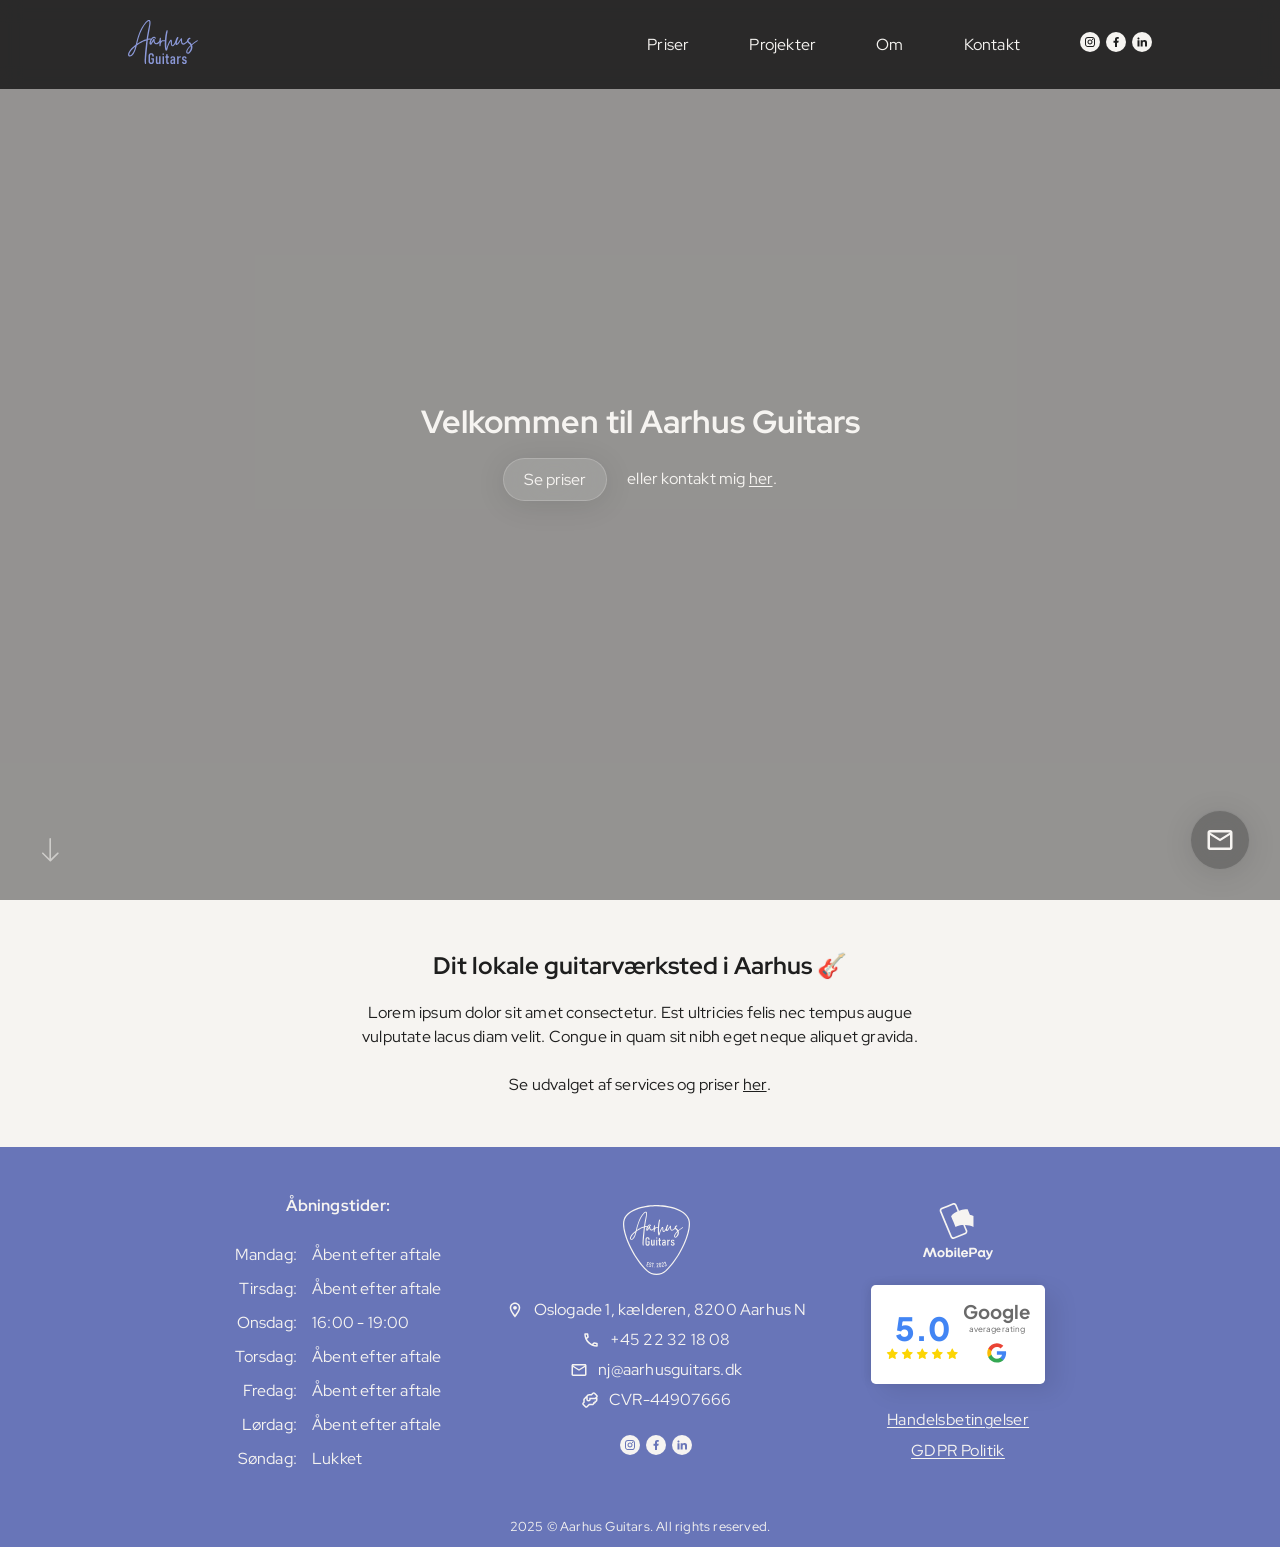
==== index.html @ 369ae2ae "Alt" ====
<!DOCTYPE html>
<html lang="en">
<head>
    <meta charset="UTF-8">
    <meta name="viewport" content="width=device-width, initial-scale=1.0">
    <link rel="icon" type="image/png" href="images/favicon.png">
    <title>Forside | Aarhus Guitars</title>
    <link rel="stylesheet" href="styles.css">
    <link rel="stylesheet" href="fonts.css">
    <link rel="stylesheet" href="hamburger.css">
    <link rel="stylesheet" href="popup-form.css">
    <link rel="stylesheet" href="homepage.css">
    <link rel="preconnect" href="https://fonts.googleapis.com">
    <link rel="preconnect" href="https://fonts.gstatic.com" crossorigin>
</head>

<body>
    <header>
        <div class="header-logo">
            <!-- Logo SVG -->
            <a href="index.html">
                <svg width="70" height="44" viewBox="0 0 70 44" fill="none" xmlns="http://www.w3.org/2000/svg">
    <g clip-path="url(#clip0_160_724)">
    <path d="M1.70528 36.471C1.18242 36.471 0.76792 36.2747 0.460316 35.8827C0.153439 35.49 0 35.0249 0 34.4874C0.0232703 33.7478 0.255973 32.9631 0.699564 32.1347C1.14243 31.3055 1.67692 30.5043 2.30303 29.7311C2.92842 28.9578 3.59308 28.2355 4.29846 27.5632C5.00312 26.891 5.62851 26.3306 6.17463 25.8827C6.51569 25.5918 6.79348 25.3732 7.01018 25.227C7.22543 25.0815 7.39051 24.9525 7.50468 24.84C7.61812 24.7282 7.70902 24.6107 7.77738 24.4874C7.84573 24.3642 7.90173 24.1793 7.94827 23.9328C8.33441 22.2078 8.79473 20.4091 9.32922 18.5379C9.86371 16.6675 10.4891 14.8186 11.2054 12.9919C11.9217 11.1659 12.7405 9.40656 13.6611 7.71458C14.5825 6.02332 15.5991 4.50477 16.7139 3.15965C16.8957 2.91312 17.1451 2.6107 17.4636 2.25239C17.7822 1.89407 18.1341 1.5465 18.521 1.2104C18.9071 0.874296 19.3107 0.589075 19.7318 0.353301C20.1528 0.118245 20.5557 0 20.9426 0C21.3745 0 21.6981 0.118245 21.9148 0.353301C22.1301 0.589075 22.2842 0.869279 22.3751 1.19392C22.466 1.51927 22.5111 1.8611 22.5111 2.21942C22.5111 2.57846 22.5111 2.89163 22.5111 3.16036C22.5111 3.69856 22.4144 4.56712 22.221 5.76534C22.0275 6.96427 21.8057 8.25278 21.5556 9.63087C21.3047 11.009 21.0611 12.3534 20.8218 13.6641C20.5833 14.9748 20.4066 16.0003 20.2932 16.7399C20.2474 17.0989 20.1965 17.4243 20.1397 17.7145C20.083 18.0055 20.0547 18.3423 20.0547 18.7228C20.4415 18.7228 20.7884 18.6891 21.0953 18.6218C21.4021 18.5544 21.7716 18.5207 22.2042 18.5207C22.5228 18.5207 22.7555 18.5874 22.9031 18.7221C23.0507 18.8561 23.1358 18.9966 23.1591 19.1421C23.1816 19.2883 23.1423 19.428 23.0398 19.5627C22.9373 19.6967 22.7955 19.7641 22.6129 19.7641C22.4537 19.7641 22.3511 19.7526 22.3061 19.7304C22.2602 19.7082 22.2377 19.691 22.2377 19.6795C22.2377 19.6681 22.2319 19.6516 22.221 19.6287C22.2093 19.6064 22.1577 19.595 22.0675 19.595C21.9534 19.595 21.7774 19.6064 21.5389 19.6287C21.2996 19.6516 20.9527 19.7075 20.4982 19.7971C20.179 19.8644 19.9863 19.9318 19.9187 19.9984C19.8503 20.0658 19.7936 20.2786 19.7478 20.637L18.1101 38.0827C18.1101 38.598 18.0934 39.091 18.0592 39.5619C18.025 40.0327 18.0076 40.5587 18.0076 41.1413C18.0076 41.6566 18.0243 42.0938 18.0592 42.4521C18.0934 42.8104 18.1101 43.1013 18.1101 43.3257C18.1101 43.55 18.0643 43.7177 17.9741 43.8302C17.8825 43.942 17.7123 43.9986 17.4622 43.9986C17.212 43.9986 17.0244 43.7907 16.9001 43.3765C16.775 42.9616 16.6892 42.48 16.6441 41.9311C16.5983 41.3814 16.5808 40.8389 16.5925 40.3007C16.6041 39.7625 16.6208 39.3705 16.6441 39.124C16.6441 38.8553 16.6608 38.6589 16.695 38.5357C16.7292 38.4124 16.7466 38.1938 16.7466 37.8799C16.7466 37.5883 16.7583 37.2242 16.7808 36.7871C16.8034 36.3499 16.8324 35.8906 16.8659 35.409C16.9001 34.9267 16.9342 34.4451 16.9684 33.9635C17.0026 33.4812 17.031 33.0498 17.0535 32.6693L18.1109 22.8542C18.1559 22.4063 18.2076 22.0029 18.2643 21.6438C18.321 21.2855 18.3494 20.8706 18.3494 20.4005C18.0309 20.5574 17.6105 20.7194 17.0877 20.8878C16.5641 21.0562 15.9962 21.297 15.3817 21.6109C14.6996 21.947 14.1534 22.2157 13.7448 22.4171C13.3353 22.6192 12.9601 22.8098 12.6191 22.989C12.278 23.1681 11.9253 23.3752 11.5617 23.6103C11.1981 23.8461 10.7087 24.1542 10.095 24.5347C10.0491 24.5577 9.96406 24.6078 9.83971 24.686C9.71463 24.7648 9.58374 24.8544 9.44775 24.9547C9.31104 25.0557 9.18596 25.1453 9.07252 25.2234C8.95835 25.3023 8.90162 25.3524 8.90162 25.3746C8.83327 25.442 8.72491 25.7609 8.57729 26.3328C8.42967 26.9039 8.23042 27.5984 7.98026 28.4168C7.72938 29.2344 7.4225 30.1145 7.05891 31.0554C6.69531 31.9964 6.25753 32.8707 5.74559 33.6776C5.23437 34.4838 4.64243 35.151 3.97195 35.6777C3.30075 36.2037 2.54446 36.4674 1.7031 36.4674L1.70528 36.471ZM1.91035 35.3273C2.27395 35.3273 2.63755 35.1983 3.00187 34.941C3.36547 34.683 3.70653 34.3699 4.02504 34.0001C4.34355 33.6303 4.62716 33.249 4.87804 32.857C5.1282 32.4643 5.32163 32.1225 5.45762 31.8315C6.11719 30.5316 6.54914 29.4337 6.75348 28.5372C6.95783 27.6406 7.14035 27.058 7.29961 26.7893C7.20798 26.8115 7.06618 26.8903 6.87274 27.0251C6.67931 27.1591 6.48078 27.3053 6.27571 27.4622C6.07137 27.6184 5.88375 27.7811 5.71286 27.9495C5.54197 28.1179 5.41108 28.2462 5.3209 28.3358C4.93403 28.717 4.48535 29.1764 3.97341 29.7139C3.46146 30.2521 2.98951 30.8282 2.55755 31.4453C2.1256 32.0616 1.78454 32.6944 1.53439 33.3443C1.2835 33.9936 1.22678 34.6214 1.3635 35.2269C1.49948 35.2492 1.59038 35.2714 1.63619 35.2943C1.68128 35.3165 1.77218 35.328 1.90889 35.328L1.91035 35.3273ZM18.5552 19.1593C18.6461 18.8454 18.7144 18.4985 18.7595 18.1173C18.8046 17.7367 18.8504 17.3777 18.8962 17.0416C18.9871 16.3242 19.1115 15.5238 19.2715 14.638C19.43 13.753 19.5951 12.8457 19.766 11.9148C19.9368 10.9853 20.1128 10.078 20.2946 9.19229C20.4764 8.30724 20.6473 7.49458 20.8066 6.75573C20.8749 6.44184 20.96 6.02762 21.0625 5.51236C21.1651 4.9971 21.2443 4.45962 21.3011 3.8985C21.3578 3.33881 21.3745 2.80061 21.3527 2.28535C21.3294 1.77009 21.2276 1.36662 21.0451 1.07495C20.4764 1.09789 19.8518 1.43327 19.1697 2.08326C18.4875 2.73325 17.8222 3.49503 17.1742 4.36861C16.5263 5.24291 15.9293 6.13942 15.3839 7.05743C14.8385 7.97687 14.4174 8.71644 14.1222 9.27613L12.7238 12.2344C12.4962 12.7726 12.2518 13.3774 11.99 14.0496C11.7282 14.7218 11.4788 15.4227 11.2403 16.1508C11.001 16.8789 10.78 17.5905 10.5749 18.285C10.3706 18.9801 10.188 19.6072 10.0295 20.1676C9.98369 20.3474 9.92115 20.5997 9.84189 20.9236C9.7619 21.249 9.67682 21.5793 9.58592 21.9154C9.49502 22.2515 9.41503 22.5712 9.34667 22.8736C9.27904 23.1767 9.2325 23.4175 9.21068 23.5967C9.41503 23.5293 9.61428 23.4283 9.80771 23.2942C10.0004 23.1595 10.188 23.037 10.3706 22.9245L13.7135 21.1092C14.2363 20.8627 14.8159 20.594 15.4529 20.303C16.0892 20.0121 16.6921 19.7648 17.2608 19.5634C17.4876 19.519 17.7153 19.4624 17.9429 19.395C18.1698 19.3277 18.3741 19.2496 18.5566 19.1593H18.5552Z" fill="#8C99D9"/>
    <path d="M21.4888 22.9581C21.4888 22.4873 21.608 21.8997 21.8473 21.1938C22.0858 20.4879 22.4043 19.8049 22.8021 19.1435C23.1999 18.4828 23.666 17.9223 24.2005 17.463C24.7343 17.0036 25.2971 16.7743 25.889 16.7743C26.2985 16.7743 26.6504 16.8753 26.9464 17.0767C27.2416 17.2781 27.4692 17.4967 27.6285 17.7324C27.7877 17.9682 27.8612 18.1861 27.8503 18.3882C27.8387 18.5895 27.7194 18.6906 27.4925 18.6906C27.2416 18.6906 27.0031 18.5616 26.7762 18.3043C26.5486 18.047 26.2759 17.918 25.9574 17.918C25.7072 17.918 25.4062 18.0642 25.0535 18.3552C24.7008 18.6461 24.2747 19.218 23.7743 20.0694C23.5467 20.4277 23.3366 20.8928 23.1439 21.4647C22.9504 22.0358 22.8537 22.602 22.8537 23.1624C22.8988 23.118 22.9163 23.1072 22.9054 23.1287C22.8937 23.1516 22.9337 23.1065 23.0246 22.9947L23.2973 22.5912C23.4791 22.3225 23.6893 21.9699 23.9285 21.5328C24.167 21.0956 24.4063 20.6706 24.6448 20.2557C24.8841 19.8415 25.1109 19.4774 25.3269 19.1628C25.5422 18.849 25.7072 18.692 25.8214 18.692C26.1167 18.692 26.3159 18.7759 26.4184 18.9443C26.521 19.1127 26.5835 19.3305 26.6061 19.6C26.6286 19.8687 26.6402 20.1712 26.6402 20.508C26.6402 20.8441 26.6744 21.1687 26.7428 21.4826C26.8788 22.0882 27.0889 22.5303 27.3732 22.8105C27.6576 23.0907 27.9812 23.2305 28.3455 23.2305C28.9818 23.2305 29.6865 22.8499 30.4602 22.0874C30.7787 21.7965 30.9998 21.5557 31.1256 21.3643C31.2507 21.1744 31.4383 20.9559 31.6884 20.7086C31.8477 20.485 32.052 20.3725 32.3029 20.3725C32.4389 20.3725 32.5414 20.4234 32.6098 20.5237C32.6781 20.6248 32.6891 20.7817 32.644 20.9946C32.5982 21.2074 32.468 21.4711 32.252 21.785C32.036 22.0989 31.7117 22.4572 31.2798 22.8607L30.2566 23.6676C29.597 24.1162 28.9607 24.3398 28.3462 24.3398C27.9143 24.3398 27.5274 24.2388 27.1864 24.0374C26.8453 23.836 26.5559 23.5838 26.3166 23.2813C26.0781 22.9782 25.8905 22.6371 25.7538 22.2558C25.6178 21.8746 25.5494 21.5055 25.5494 21.1465C25.3902 21.259 25.2084 21.5113 25.0033 21.9025C24.799 22.2953 24.5772 22.698 24.3379 23.1129C24.0994 23.5279 23.8551 23.9027 23.6042 24.2388C23.354 24.5749 23.1039 24.7426 22.8537 24.7426C22.2167 24.7426 21.8306 24.5971 21.6938 24.3061C21.5579 24.0152 21.4895 23.5666 21.4895 22.9617L21.4888 22.9581Z" fill="#8C99D9"/>
    <path d="M31.857 26.2181C31.6978 26.2181 31.5843 26.1285 31.516 25.9494C31.4483 25.7702 31.4083 25.5746 31.3967 25.361C31.3851 25.1482 31.3909 24.9411 31.4134 24.739C31.436 24.5376 31.4476 24.4029 31.4476 24.3355C31.4243 23.932 31.4185 23.5236 31.4309 23.1086C31.4418 22.6944 31.436 22.2738 31.4134 21.8481C31.4134 21.6918 31.4185 21.3887 31.4309 20.9408C31.4418 20.4929 31.476 20.0328 31.5334 19.5627C31.5894 19.0919 31.6752 18.6719 31.7887 18.3022C31.9021 17.9324 32.0497 17.7475 32.2323 17.7475C32.6868 17.7475 32.9195 17.8937 32.9311 18.1846C32.9427 18.4763 32.9253 18.8568 32.8802 19.3277C32.8569 19.5075 32.846 19.6867 32.846 19.8659C32.846 20.0457 32.846 20.2242 32.846 20.404C32.846 20.6506 32.8337 20.8018 32.8118 20.8577C32.7886 20.9136 32.7777 21.054 32.7777 21.2776C33.0278 21.0985 33.2554 20.8914 33.4598 20.6556C33.6641 20.4205 34.0277 20.303 34.5513 20.303C34.7098 20.303 34.9207 20.298 35.1818 20.2858C35.4428 20.2751 35.7221 20.2693 36.0173 20.2693C36.5176 20.2693 36.9838 20.298 37.4157 20.3532C37.8477 20.4091 38.0637 20.5495 38.0637 20.7738C38.0637 21.0204 37.9444 21.1716 37.7051 21.2275C37.4666 21.2834 37.1765 21.3113 36.8354 21.3113C36.6078 21.3113 36.3751 21.3056 36.1359 21.2941C35.8973 21.2834 35.6864 21.2776 35.5054 21.2776C35.1861 21.2776 34.9258 21.2834 34.7207 21.2941C34.5164 21.3056 34.3455 21.3393 34.2095 21.3952C34.0735 21.4511 33.9535 21.5356 33.851 21.6474C33.7485 21.7599 33.6292 21.9276 33.4925 22.1519C33.3107 22.4429 33.1514 22.7568 33.0147 23.0929C32.8787 23.429 32.7762 23.7988 32.7078 24.2022C32.662 24.4258 32.6395 24.6558 32.6395 24.8909C32.6395 25.1267 32.6279 25.3445 32.6053 25.5466C32.582 25.748 32.5202 25.9114 32.4177 26.0339C32.3152 26.1572 32.1275 26.2188 31.8548 26.2188L31.857 26.2181Z" fill="#8C99D9"/>
    <path d="M36.9395 19.7648C37.0304 18.5996 37.1438 17.4508 37.2805 16.3192C37.4165 15.1877 37.6099 14.0504 37.8601 12.9073C37.9277 12.5934 37.9961 12.3304 38.0644 12.1176C38.1328 11.9048 38.2004 11.664 38.2688 11.3945C38.428 10.9466 38.5473 10.6499 38.6273 10.5037C38.7065 10.3583 38.8374 10.2852 39.0192 10.2852C39.0876 10.2852 39.1669 10.2909 39.2585 10.3016C39.3494 10.3131 39.4512 10.3296 39.5654 10.3525C39.6788 10.8678 39.6563 11.4784 39.497 12.1842C39.3378 12.8901 39.2127 13.5344 39.1218 14.117C38.8716 15.6635 38.6666 17.367 38.508 19.2259C38.348 21.0863 38.2688 22.8564 38.2688 24.5369L38.3713 28.3021L38.644 27.6636C38.8709 26.9914 39.0709 26.408 39.241 25.9157C39.4119 25.4234 39.5937 24.9468 39.7872 24.4874C39.9799 24.0281 40.1966 23.5522 40.4351 23.0585C40.6743 22.5661 40.9747 21.9943 41.339 21.3443C41.5892 20.8964 41.8277 20.5158 42.0553 20.2012C42.2822 19.8874 42.6574 19.7304 43.181 19.7304C43.3628 19.7304 43.5053 19.8429 43.6079 20.0665C43.7104 20.2908 43.7838 20.5488 43.8297 20.8398C43.8747 21.1314 43.9031 21.4231 43.9147 21.7141C43.9264 22.005 43.9315 22.2293 43.9315 22.3863C43.9315 23.0363 43.9482 23.5744 43.9831 23.9994C44.0173 24.4251 44.1474 24.8515 44.375 25.2765C44.6252 25.2091 44.8637 25.0865 45.0913 24.9067C45.3182 24.7275 45.5233 24.5204 45.7058 24.2853C45.8876 24.0496 46.0643 23.8038 46.2345 23.5458C46.4047 23.2885 46.5581 23.0578 46.6948 22.8564C46.8541 22.6099 47.0024 22.364 47.1384 22.1168C47.2751 21.8703 47.4111 21.613 47.5478 21.3436C47.7529 20.9852 47.9172 20.738 48.043 20.604C48.1674 20.4693 48.2983 20.4026 48.435 20.4026C48.5033 20.4026 48.6277 20.4248 48.8102 20.4693C48.9237 20.8727 48.9011 21.1981 48.7419 21.4439C48.5826 21.6911 48.4117 21.9821 48.2306 22.3175C48.0714 22.6091 47.8554 22.9847 47.5827 23.4433C47.31 23.9034 47.0031 24.3513 46.6614 24.7877C46.3203 25.2249 45.956 25.5946 45.5698 25.8971C45.183 26.1995 44.7852 26.3507 44.3765 26.3507C43.626 26.3507 43.1366 25.69 42.9097 24.367C42.8421 23.9865 42.7956 23.4763 42.7738 22.8377C42.7505 22.1992 42.7396 21.6445 42.7396 21.1737C42.5803 21.2862 42.3869 21.5492 42.16 21.9642C41.9324 22.3791 41.7055 22.827 41.4779 23.3086C41.2503 23.7909 41.0401 24.2725 40.8467 24.754C40.6533 25.2363 40.4998 25.5997 40.3864 25.8462C40.1137 26.5635 39.8912 27.2637 39.721 27.9474C39.5508 28.631 39.3632 29.286 39.1581 29.9138C39.044 30.2721 38.9138 30.5022 38.7662 30.6025C38.6186 30.7035 38.3851 30.7537 38.0673 30.7537C37.7714 30.7537 37.5329 30.4284 37.3511 29.7791C37.1685 29.1291 37.0325 28.3838 36.9416 27.5439C36.8507 26.7033 36.794 25.8913 36.7708 25.1066C36.7482 24.3226 36.7366 23.8074 36.7366 23.5608L36.9409 19.7627L36.9395 19.7648Z" fill="#8C99D9"/>
    <path d="M47.3762 22.2523C47.3762 21.8939 47.4162 21.4905 47.4962 21.0419C47.5755 20.594 47.6889 20.1511 47.8373 19.7139C47.9849 19.2775 48.1558 18.8568 48.3492 18.4534C48.5419 18.0499 48.7412 17.7138 48.9462 17.4451C49.1964 17.1763 49.4458 17.0416 49.6967 17.0416C49.9011 17.0416 50.1061 17.0975 50.3105 17.2093C50.333 17.3218 50.3621 17.3999 50.3955 17.4451C50.4297 17.4902 50.4472 17.5905 50.4472 17.7475C50.4472 17.7704 50.3388 17.9883 50.1228 18.4032C49.9069 18.8181 49.6851 19.3227 49.4575 19.916C49.2306 20.5094 49.043 21.1429 48.8946 21.8151C48.747 22.4873 48.7412 23.1043 48.8779 23.664C49.1506 23.5744 49.384 23.4003 49.5774 23.143C49.7702 22.8858 49.9578 22.6443 50.1403 22.4199L52.1866 19.4624C52.4135 19.1485 52.6069 18.874 52.7662 18.639C52.9255 18.4032 53.164 18.2857 53.4825 18.2857C53.7094 18.2857 53.8628 18.4032 53.9428 18.639C54.0221 18.874 54.0672 19.16 54.0788 19.4961C54.0904 19.8322 54.0846 20.174 54.0621 20.5216C54.0395 20.8691 54.0395 21.1551 54.0621 21.3787C54.1755 22.1856 54.3522 22.7518 54.5907 23.0764C54.8293 23.401 55.1078 23.5637 55.4263 23.5637C55.8124 23.5637 56.2277 23.401 56.6713 23.0764C57.1148 22.7518 57.541 22.3927 57.9504 22.0007C58.3598 21.6087 58.735 21.2504 59.0761 20.925C59.4171 20.6004 59.6673 20.4377 59.8266 20.4377C59.9633 20.4377 60.0876 20.4657 60.2018 20.5216C60.3152 20.5775 60.3727 20.695 60.3727 20.8749C60.3727 21.0089 60.2876 21.183 60.1167 21.3959C59.9465 21.6094 59.7531 21.828 59.5371 22.0516C59.3212 22.2759 59.1052 22.4837 58.8892 22.6736C58.6732 22.8643 58.5082 23.0047 58.3947 23.0943C57.9395 23.52 57.445 23.884 56.9112 24.1865C56.3767 24.4896 55.8481 24.6401 55.3252 24.6401C54.7565 24.6401 54.313 24.4889 53.9944 24.1865C53.6759 23.884 53.4374 23.5035 53.2782 23.0434C53.1189 22.5841 53.0222 22.1025 52.988 21.598C52.9538 21.0935 52.9364 20.6398 52.9364 20.2364C52.8004 20.3259 52.6346 20.5223 52.4419 20.8247C52.2484 21.1279 52.095 21.3686 51.9816 21.5478C51.8456 21.7721 51.6514 22.086 51.402 22.4887C51.1511 22.8922 50.8733 23.2792 50.5664 23.6483C50.2596 24.018 49.9527 24.3434 49.6451 24.6229C49.3382 24.9031 49.048 25.0436 48.7753 25.0436C48.3885 25.0436 48.0983 24.954 47.9056 24.7748C47.7122 24.5957 47.5755 24.3663 47.4962 24.0854C47.4162 23.8059 47.3762 23.5035 47.3762 23.1781C47.3762 22.8535 47.3762 22.5454 47.3762 22.2537V22.2523Z" fill="#8C99D9"/>
    <path d="M58.9729 20.9078C58.9729 20.4829 59.0696 20.0794 59.263 19.6974C59.4557 19.3169 59.695 18.9865 59.9793 18.7063C60.2629 18.4261 60.5647 18.2076 60.8832 18.0506C61.2017 17.8944 61.4854 17.8156 61.7362 17.8156C61.9871 17.8156 62.174 17.9051 62.2991 18.0843C62.4242 18.2642 62.43 18.5666 62.3165 18.9923C62.1115 19.0374 61.958 19.0711 61.8562 19.0933C61.7537 19.1155 61.6686 19.1385 61.6002 19.16C61.5319 19.1829 61.4635 19.2273 61.3959 19.2947C61.3275 19.3621 61.225 19.4631 61.0883 19.5971C60.6338 20.0902 60.4287 20.4829 60.4745 20.7738C60.5196 21.0648 60.7014 21.3507 61.0207 21.6309C61.3392 21.9111 61.7421 22.2358 62.2315 22.6056C62.7201 22.9753 63.1804 23.4856 63.6124 24.1349C64.1127 23.7988 64.6239 23.4068 65.1475 22.9581L68.3195 20.7731C68.8424 20.4148 69.286 20.2349 69.6496 20.2349C69.9223 20.2349 70.0365 20.3474 69.9906 20.571C69.9448 20.7946 69.7289 21.0189 69.3427 21.2432L67.023 22.8234C66.9321 22.8686 66.7328 22.9968 66.4259 23.2097C66.119 23.4225 65.8005 23.6583 65.4711 23.9156C65.141 24.1736 64.845 24.4143 64.5847 24.6379C64.3229 24.8622 64.1803 25.0077 64.1578 25.0751C64.1345 25.1876 64.1745 25.4004 64.2771 25.7136C64.3796 26.0275 64.4421 26.4367 64.4647 26.9405C64.4872 27.4443 64.4138 28.0606 64.2429 28.7894C64.072 29.5175 63.7026 30.3631 63.1339 31.327C62.6336 32.1554 62.0882 32.7667 61.497 33.1587C60.9058 33.5507 60.348 33.7471 59.8259 33.7471C59.3481 33.7471 58.9562 33.5902 58.6493 33.2763C58.3417 32.9624 58.189 32.503 58.189 31.8982C58.189 31.1364 58.3882 30.3968 58.786 29.6802C59.1838 28.9628 59.6266 28.3021 60.116 27.6965C60.6047 27.0917 61.0767 26.5707 61.5319 26.1336C61.9864 25.6971 62.2824 25.3775 62.4191 25.1754C62.1464 24.7046 61.8162 24.2961 61.4301 23.9485C61.0432 23.6017 60.668 23.2763 60.3044 22.9739C59.9408 22.6715 59.6274 22.364 59.3663 22.0494C59.1045 21.7363 58.9743 21.355 58.9743 20.9064L58.9729 20.9078ZM59.2798 31.8989C59.2798 32.3697 59.4274 32.6048 59.7234 32.6048C59.8826 32.6048 60.0528 32.5539 60.2346 32.4536C60.4164 32.3525 60.564 32.2465 60.6782 32.1347C61.1327 31.7986 61.5363 31.2883 61.8889 30.6054C62.2409 29.9217 62.4969 29.3004 62.6561 28.74C62.7696 28.3587 62.8321 27.9724 62.8438 27.5804C62.8554 27.1877 62.8605 26.757 62.8605 26.2862C62.5878 26.4431 62.2751 26.7176 61.9224 27.1096C61.5697 27.5016 61.2919 27.8205 61.0868 28.0678C60.6774 28.5608 60.2738 29.1542 59.8761 29.8493C59.4776 30.5437 59.279 31.2274 59.279 31.8996L59.2798 31.8989Z" fill="#8C99D9"/>
    <path d="M23.2237 38.2045H25.9354V41.2911C25.9354 41.8623 25.8307 42.3503 25.6212 42.7545C25.4118 43.1586 25.1078 43.4675 24.7093 43.6804C24.3108 43.8932 23.828 44 23.2622 44C22.6848 44 22.1939 43.8997 21.7874 43.699C21.3817 43.4983 21.0726 43.2074 20.861 42.8276C20.6487 42.447 20.5432 41.9862 20.5432 41.4437V35.9314C20.5432 35.3552 20.6479 34.8665 20.8574 34.4644C21.0668 34.0624 21.3708 33.755 21.7693 33.5421C22.1678 33.3293 22.6506 33.2225 23.2164 33.2225C23.7734 33.2225 24.2468 33.3257 24.6373 33.5314C25.0278 33.737 25.3267 34.0359 25.534 34.4286C25.7405 34.8206 25.8438 35.2957 25.8438 35.8518V36.375H24.2963V35.8518C24.2963 35.4405 24.2032 35.123 24.017 34.9001C23.8301 34.6773 23.564 34.5662 23.2164 34.5662C22.8288 34.5662 22.5285 34.6852 22.3168 34.9224C22.1045 35.1596 21.9991 35.4964 21.9991 35.9321V41.4445C21.9991 41.8271 22.1089 42.1245 22.3285 42.3381C22.5481 42.5509 22.8593 42.6577 23.2637 42.6577C23.6462 42.6577 23.945 42.5402 24.1596 42.3059C24.3741 42.0708 24.481 41.7404 24.481 41.314V39.5131H23.2251V38.206L23.2237 38.2045Z" fill="#8C99D9"/>
    <path d="M29.3133 36.3521V41.8286C29.3133 42.1002 29.3896 42.3059 29.5431 42.4456C29.6965 42.5861 29.9212 42.6563 30.2172 42.6563C30.5182 42.6563 30.7415 42.5839 30.8877 42.4385C31.0331 42.293 31.1058 42.0801 31.1058 41.7992L31.2127 42.7287C31.0702 43.1551 30.868 43.4733 30.6077 43.684C30.3474 43.8947 30.023 44 29.6354 44C29.0486 44 28.605 43.8208 28.3061 43.4625C28.0072 43.1042 27.8582 42.5789 27.8582 41.8866V36.3521H29.3133ZM31.1058 43.8911V36.3521H32.5609V43.8911H31.1058Z" fill="#8C99D9"/>
    <path d="M34.5447 34.8048V33.4246H35.9998V34.8048H34.5447ZM34.5447 43.8911V36.3521H35.9998V43.8911H34.5447Z" fill="#8C99D9"/>
    <path d="M37.3706 37.6592V36.3521H40.8023V37.6592H37.3706ZM40.0511 43.9276C39.3922 43.9276 38.9159 43.7556 38.6228 43.4116C38.329 43.0677 38.1822 42.5739 38.1822 41.9304V34.1592H39.6373V41.9304C39.6373 42.1482 39.6867 42.3181 39.7871 42.4385C39.8867 42.5596 40.0307 42.6198 40.2198 42.6198H40.8023V43.9269H40.0518L40.0511 43.9276Z" fill="#8C99D9"/>
    <path d="M44.2637 44C43.6151 44 43.1257 43.8244 42.797 43.4733C42.4676 43.1221 42.3032 42.5932 42.3032 41.8866C42.3032 41.0396 42.5083 40.4061 42.9199 39.9876C43.3308 39.569 43.9452 39.3591 44.7619 39.3591H45.7807L45.8883 40.5938H44.7699C44.4128 40.5938 44.1445 40.7013 43.9656 40.917C43.7867 41.1327 43.6973 41.4559 43.6973 41.8866C43.6973 42.1819 43.7751 42.4026 43.9314 42.5474C44.087 42.6929 44.3205 42.7652 44.6324 42.7652C44.9946 42.7652 45.2658 42.6699 45.444 42.4786C45.6229 42.2872 45.7123 42.0006 45.7123 41.6179L45.873 42.3152C45.8679 42.6878 45.8054 43.0003 45.6854 43.2518C45.5654 43.5034 45.3865 43.6911 45.1495 43.8151C44.9124 43.9384 44.6172 44 44.2652 44H44.2637ZM45.7116 43.8911V38.3787C45.7116 38.0734 45.6258 37.8376 45.4549 37.6707C45.284 37.5037 45.0448 37.4199 44.7386 37.4199C44.4732 37.4199 44.2645 37.503 44.111 37.6707C43.9576 37.8376 43.8805 38.0734 43.8805 38.3787H42.4639C42.4639 37.6915 42.6654 37.1597 43.069 36.7849C43.4726 36.4094 44.0412 36.2216 44.7771 36.2216C45.5225 36.2216 46.1006 36.4094 46.5122 36.7849C46.9231 37.1597 47.1289 37.6915 47.1289 38.3787V43.8911H45.7123H45.7116Z" fill="#8C99D9"/>
    <path d="M49.1272 43.8911V36.3521H50.5823V43.8911H49.1272ZM52.7654 37.6012C52.7297 37.6012 52.6919 37.6012 52.6505 37.6012C52.6097 37.6012 52.5559 37.6012 52.4898 37.6012C51.8978 37.6012 51.4339 37.7395 51.1001 38.0154C50.7656 38.2913 50.5932 38.6668 50.583 39.1412L50.4223 37.6671C50.6776 37.217 51.0085 36.8637 51.4142 36.6065C51.8207 36.3499 52.2709 36.2216 52.7661 36.2216V37.6019L52.7654 37.6012Z" fill="#8C99D9"/>
    <path d="M56.365 44C55.6197 44 55.0321 43.7979 54.603 43.3937C54.174 42.9895 53.9595 42.4385 53.9595 41.7412V41.6831H55.3993V41.7412C55.3993 42.0658 55.4837 42.3188 55.6517 42.5001C55.8204 42.6821 56.0582 42.7724 56.3643 42.7724C56.6654 42.7724 56.9017 42.685 57.0726 42.5108C57.2435 42.3367 57.3293 42.0966 57.3293 41.792C57.3293 41.5599 57.2689 41.3793 57.149 41.251C57.029 41.1227 56.8704 41.0174 56.6741 40.935C56.4778 40.8525 56.264 40.773 56.0349 40.6956C55.8044 40.6132 55.5739 40.52 55.3411 40.4161C55.1092 40.3122 54.8954 40.1789 54.7012 40.0162C54.5078 39.8543 54.3514 39.6457 54.2344 39.3913C54.1165 39.1376 54.0576 38.8216 54.0576 38.4439C54.0576 37.7517 54.2584 37.2077 54.659 36.8136C55.0597 36.4187 55.6073 36.2216 56.3018 36.2216C57.0013 36.2216 57.5504 36.4094 57.9481 36.7849C58.3467 37.1597 58.5459 37.6771 58.5459 38.3357V38.3794H57.1061V38.3214C57.1061 38.0505 57.0355 37.8377 56.8952 37.6821C56.7541 37.5273 56.557 37.45 56.3018 37.45C56.0516 37.45 55.8553 37.5345 55.712 37.7044C55.5695 37.8742 55.4975 38.1114 55.4975 38.416C55.4975 38.6439 55.5535 38.8237 55.6662 38.957C55.7782 39.0903 55.9251 39.1957 56.1062 39.2731C56.2872 39.3505 56.4858 39.4236 56.6996 39.4909C56.9395 39.5633 57.181 39.6457 57.4231 39.7382C57.666 39.8299 57.8878 39.956 58.09 40.1158C58.2914 40.2756 58.455 40.4885 58.5801 40.7551C58.7052 41.0217 58.7677 41.3678 58.7677 41.7935C58.7677 42.4815 58.5532 43.0211 58.1241 43.4131C57.6951 43.8051 57.1082 44.0014 56.3621 44.0014L56.365 44Z" fill="#8C99D9"/>
    </g>
    <defs>
    <clipPath id="clip0_160_724">
    <rect width="70" height="44" fill="white"/>
    </clipPath>
    </defs>
                </svg>
            </a>
        </div>
        <div class="nav-box">
            <nav>
                <a href="priser.html">Priser</a>
                <a href="workshop.html">Projekter</a>
                <a href="om.html">Om</a>
                <a href="contact.html">Kontakt</a>
            </nav>
        </div>
        <div class="socials-box">
            <a href="https://www.instagram.com/aarhusguitars/" target="_blank">
                <svg width="20" height="20" viewBox="0 0 20 20" fill="none" xmlns="http://www.w3.org/2000/svg">
<rect width="20" height="20" rx="10" fill="#F6F4F1"/>
<path d="M7.9 5H12.1C13.7 5 15 6.3 15 7.9V12.1C15 12.8691 14.6945 13.6068 14.1506 14.1506C13.6068 14.6945 12.8691 15 12.1 15H7.9C6.3 15 5 13.7 5 12.1V7.9C5 7.13087 5.30553 6.39325 5.84939 5.84939C6.39325 5.30553 7.13087 5 7.9 5ZM7.8 6C7.32261 6 6.86477 6.18964 6.52721 6.52721C6.18964 6.86477 6 7.32261 6 7.8V12.2C6 13.195 6.805 14 7.8 14H12.2C12.6774 14 13.1352 13.8104 13.4728 13.4728C13.8104 13.1352 14 12.6774 14 12.2V7.8C14 6.805 13.195 6 12.2 6H7.8ZM12.625 6.75C12.7908 6.75 12.9497 6.81585 13.0669 6.93306C13.1842 7.05027 13.25 7.20924 13.25 7.375C13.25 7.54076 13.1842 7.69973 13.0669 7.81694C12.9497 7.93415 12.7908 8 12.625 8C12.4592 8 12.3003 7.93415 12.1831 7.81694C12.0658 7.69973 12 7.54076 12 7.375C12 7.20924 12.0658 7.05027 12.1831 6.93306C12.3003 6.81585 12.4592 6.75 12.625 6.75ZM10 7.5C10.663 7.5 11.2989 7.76339 11.7678 8.23223C12.2366 8.70107 12.5 9.33696 12.5 10C12.5 10.663 12.2366 11.2989 11.7678 11.7678C11.2989 12.2366 10.663 12.5 10 12.5C9.33696 12.5 8.70107 12.2366 8.23223 11.7678C7.76339 11.2989 7.5 10.663 7.5 10C7.5 9.33696 7.76339 8.70107 8.23223 8.23223C8.70107 7.76339 9.33696 7.5 10 7.5ZM10 8.5C9.60218 8.5 9.22064 8.65804 8.93934 8.93934C8.65804 9.22064 8.5 9.60218 8.5 10C8.5 10.3978 8.65804 10.7794 8.93934 11.0607C9.22064 11.342 9.60218 11.5 10 11.5C10.3978 11.5 10.7794 11.342 11.0607 11.0607C11.342 10.7794 11.5 10.3978 11.5 10C11.5 9.60218 11.342 9.22064 11.0607 8.93934C10.7794 8.65804 10.3978 8.5 10 8.5Z" fill="#1E1E1E"/>
                </svg>
            </a>
            <a href="https://www.facebook.com/aarhusguitars/" target="_blank">
                <svg width="20" height="20" viewBox="0 0 20 20" fill="none" xmlns="http://www.w3.org/2000/svg">
<rect width="20" height="20" rx="10" fill="#F6F4F1"/>
<path d="M11 10.75H12.25L12.75 8.75H11V7.75C11 7.235 11 6.75 12 6.75H12.75V5.07C12.587 5.0485 11.9715 5 11.3215 5C9.964 5 9 5.8285 9 7.35V8.75H7.5V10.75H9V15H11V10.75Z" fill="#1E1E1E"/>
                </svg>
            </a>
            <a href="https://www.linkedin.com/company/aarhusguitars/" target="_blank">
                <svg width="20" height="20" viewBox="0 0 20 20" fill="none" xmlns="http://www.w3.org/2000/svg">
<rect width="20" height="20" rx="10" fill="#F6F4F1"/>
<path d="M7.46997 6.5C7.46984 6.76522 7.36435 7.01952 7.17672 7.20696C6.98909 7.3944 6.73469 7.49963 6.46947 7.4995C6.20425 7.49937 5.94995 7.39388 5.76251 7.20625C5.57507 7.01862 5.46984 6.76422 5.46997 6.499C5.4701 6.23378 5.57559 5.97948 5.76322 5.79204C5.95085 5.6046 6.20525 5.49937 6.47047 5.4995C6.73569 5.49963 6.98999 5.60512 7.17743 5.79275C7.36487 5.98038 7.4701 6.23478 7.46997 6.5ZM7.49997 8.24H5.49997V14.5H7.49997V8.24ZM10.66 8.24H8.66997V14.5H10.64V11.215C10.64 9.385 13.025 9.215 13.025 11.215V14.5H15V10.535C15 7.45 11.47 7.565 10.64 9.08L10.66 8.24Z" fill="#1E1E1E"/>
                </svg>
            </a>
        </div>

        <div class="off-screen-menu">
            <ul>
                <li><a href="index.html"><img src="images/Web_Logo.svg" alt="Aarhus Guitars logo"></a></li>
                <li><a href="priser.html">Priser</a></li>
                <li><a href="workshop.html">Projekter</a></li>
                <li><a href="om.html">Om</a></li>
                <li><a href="contact.html">Kontakt</a></li>
            </ul>
            <div class="socials-box">
            <a href="https://www.instagram.com/aarhusguitars/" target="_blank">
                <svg width="20" height="20" viewBox="0 0 20 20" fill="none" xmlns="http://www.w3.org/2000/svg">
<rect width="20" height="20" rx="10" fill="#F6F4F1"/>
<path d="M7.9 5H12.1C13.7 5 15 6.3 15 7.9V12.1C15 12.8691 14.6945 13.6068 14.1506 14.1506C13.6068 14.6945 12.8691 15 12.1 15H7.9C6.3 15 5 13.7 5 12.1V7.9C5 7.13087 5.30553 6.39325 5.84939 5.84939C6.39325 5.30553 7.13087 5 7.9 5ZM7.8 6C7.32261 6 6.86477 6.18964 6.52721 6.52721C6.18964 6.86477 6 7.32261 6 7.8V12.2C6 13.195 6.805 14 7.8 14H12.2C12.6774 14 13.1352 13.8104 13.4728 13.4728C13.8104 13.1352 14 12.6774 14 12.2V7.8C14 6.805 13.195 6 12.2 6H7.8ZM12.625 6.75C12.7908 6.75 12.9497 6.81585 13.0669 6.93306C13.1842 7.05027 13.25 7.20924 13.25 7.375C13.25 7.54076 13.1842 7.69973 13.0669 7.81694C12.9497 7.93415 12.7908 8 12.625 8C12.4592 8 12.3003 7.93415 12.1831 7.81694C12.0658 7.69973 12 7.54076 12 7.375C12 7.20924 12.0658 7.05027 12.1831 6.93306C12.3003 6.81585 12.4592 6.75 12.625 6.75ZM10 7.5C10.663 7.5 11.2989 7.76339 11.7678 8.23223C12.2366 8.70107 12.5 9.33696 12.5 10C12.5 10.663 12.2366 11.2989 11.7678 11.7678C11.2989 12.2366 10.663 12.5 10 12.5C9.33696 12.5 8.70107 12.2366 8.23223 11.7678C7.76339 11.2989 7.5 10.663 7.5 10C7.5 9.33696 7.76339 8.70107 8.23223 8.23223C8.70107 7.76339 9.33696 7.5 10 7.5ZM10 8.5C9.60218 8.5 9.22064 8.65804 8.93934 8.93934C8.65804 9.22064 8.5 9.60218 8.5 10C8.5 10.3978 8.65804 10.7794 8.93934 11.0607C9.22064 11.342 9.60218 11.5 10 11.5C10.3978 11.5 10.7794 11.342 11.0607 11.0607C11.342 10.7794 11.5 10.3978 11.5 10C11.5 9.60218 11.342 9.22064 11.0607 8.93934C10.7794 8.65804 10.3978 8.5 10 8.5Z" fill="#1E1E1E"/>
                </svg>
            </a>
            <a href="https://www.facebook.com/aarhusguitars/" target="_blank">
                <svg width="20" height="20" viewBox="0 0 20 20" fill="none" xmlns="http://www.w3.org/2000/svg">
<rect width="20" height="20" rx="10" fill="#F6F4F1"/>
<path d="M11 10.75H12.25L12.75 8.75H11V7.75C11 7.235 11 6.75 12 6.75H12.75V5.07C12.587 5.0485 11.9715 5 11.3215 5C9.964 5 9 5.8285 9 7.35V8.75H7.5V10.75H9V15H11V10.75Z" fill="#1E1E1E"/>
                </svg>
            </a>
            <a href="https://www.linkedin.com/company/aarhusguitars/" target="_blank">
                <svg width="20" height="20" viewBox="0 0 20 20" fill="none" xmlns="http://www.w3.org/2000/svg">
<rect width="20" height="20" rx="10" fill="#F6F4F1"/>
<path d="M7.46997 6.5C7.46984 6.76522 7.36435 7.01952 7.17672 7.20696C6.98909 7.3944 6.73469 7.49963 6.46947 7.4995C6.20425 7.49937 5.94995 7.39388 5.76251 7.20625C5.57507 7.01862 5.46984 6.76422 5.46997 6.499C5.4701 6.23378 5.57559 5.97948 5.76322 5.79204C5.95085 5.6046 6.20525 5.49937 6.47047 5.4995C6.73569 5.49963 6.98999 5.60512 7.17743 5.79275C7.36487 5.98038 7.4701 6.23478 7.46997 6.5ZM7.49997 8.24H5.49997V14.5H7.49997V8.24ZM10.66 8.24H8.66997V14.5H10.64V11.215C10.64 9.385 13.025 9.215 13.025 11.215V14.5H15V10.535C15 7.45 11.47 7.565 10.64 9.08L10.66 8.24Z" fill="#1E1E1E"/>
                </svg>
            </a>
            </div>
        </div>

        <!-- Hamburgermenu-ikonet som kan animeres -->
        <nav class="mobile-nav">
            <div class="ham-menu">
                <span></span>
                <span></span>
                <span></span>
            </div>
        </nav>
    </header>

    <div class="hero">
        <video src="AG Hero Video V1.mp4" type="video/mp4" autoplay muted playsinline loop></video>
        <div class="hero-text">
            <h2 class="hero-text-desk">Velkommen til Aarhus Guitars</h2>
            <h2 class="hero-text-mob">Velkommen til<br>Aarhus Guitars</h2>
            <div class="hero-buttons">
                <a href="priser.html">
                    <button class="glass">Se priser</button>
                </a>
                <p style="color: #F6F4F1">eller kontakt mig <a href="contact.html" >her</a>.</p>
            </div>
        </div>
    </div>

    <div class="scroll-indicator" id="hideOnScroll">
        <img src="images/down-symbol.svg" alt="Scroll Pil">
    </div>

    <section>
        <h3>Dit lokale guitarværksted i Aarhus 🎸</h3>
        <p>
            Lorem ipsum dolor sit amet consectetur. Est ultricies felis nec tempus augue vulputate lacus diam velit. Congue in quam sit nibh eget neque aliquet gravida. <br>
            <br>
            Se udvalget af services og priser <a href="priser.html" style="color: #1e1e1e;">her</a>.
        </p>

        <!-- Elfsight Google Reviews -->
        <script src="https://elfsightcdn.com/platform.js" async></script>
        <div class="elfsight-app-b91f9785-2370-4020-a606-30c8c68bd6e0" data-elfsight-app-lazy></div>
    </section>

    <div class="contact-popup">
        <button id="show-popup" class="contact-btn">
            <svg width="30" height="30" viewBox="0 0 30 30" fill="none" xmlns="http://www.w3.org/2000/svg">
                <path d="M27.5 7.5C27.5 6.125 26.375 5 25 5H5C3.625 5 2.5 6.125 2.5 7.5V22.5C2.5 23.875 3.625 25 5 25H25C26.375 25 27.5 23.875 27.5 22.5V7.5ZM25 7.5L15 13.75L5 7.5H25ZM25 22.5H5V10L15 16.25L25 10V22.5Z" fill="#F6F4F1"/>
            </svg>
        </button>

        <!-- Tooltip popup (hover) -->
        <div class="popup">Kontakt mig her!</div>

        <!-- Form popup (click) -->
        <div class="form-popup" id="myForm">
            <form class="form-container">
                <input type="text" placeholder="Emne *" name="subject" required>
                <input type="text" placeholder="Navn *" name="name" required>
                <input type="email" placeholder="Email *" name="email" required>
                <input type="text" placeholder="Telefon" name="phone">
                <textarea placeholder="Besked *" name="message" required></textarea>
                <div class="btn-box">
                    <button type="submit" class="btn send">Send</button>
                    <button type="button" class="btn cancel" onclick="toggleForm()">Annuller</button>
                </div>
            </form>
        </div>
    </div>

    <footer>
        <div class="footer-content">
            <div class="footer-box">
                <p style="font-weight: bold;">Åbningstider:</p>
                <div class="hours-lists">
                    <div class="hours-left">
                        <p>Mandag:</p>
                        <p>Tirsdag:</p>
                        <p>Onsdag:</p>
                        <p>Torsdag:</p>
                        <p>Fredag:</p>
                        <p>Lørdag:</p>
                        <p>Søndag:</p>
                    </div>
                    <div class="hours-right">
                        <p>Åbent efter aftale</p>
                        <p>Åbent efter aftale</p>
                        <p>16:00 - 19:00</p>
                        <p>Åbent efter aftale</p>
                        <p>Åbent efter aftale</p>
                        <p>Åbent efter aftale</p>
                        <p>Lukket</p>
                    </div>
                </div>
            </div>
            <div class="footer-box">
                <svg width="67" height="70" viewBox="0 0 67 70" fill="none" xmlns="http://www.w3.org/2000/svg">
<g clip-path="url(#clip0_160_627)">
<path d="M66.304 14.2837C62.3919 2.8566 42.8048 0 33.5 0C24.1952 0 4.60738 2.8566 0.696072 14.2837C-3.21301 25.7026 10.0195 53.4575 23.5379 66.0893C26.328 68.6969 29.914 70.0008 33.5 70.0008C37.086 70.0008 40.672 68.6969 43.4622 66.0893C56.9798 53.4568 70.2131 25.7019 66.304 14.2837ZM60.3425 39.2417C55.6845 49.5148 49.0731 59.2274 42.6559 65.2239C40.1769 67.5407 36.9252 68.817 33.5 68.817C30.0748 68.817 26.8231 67.5407 24.3441 65.2239C17.9277 59.2274 11.3156 49.5148 6.65758 39.2417C1.92813 28.8105 0.116894 19.6234 1.81423 14.6669C2.64949 12.2277 4.34906 10.0465 6.86603 8.18215C9.10606 6.5235 11.9915 5.11012 15.4428 3.98149C21.749 1.91806 28.9053 1.18304 33.5 1.18304C38.0947 1.18304 45.2511 1.91806 51.5573 3.98149C55.0085 5.11086 57.894 6.52425 60.134 8.18215C62.6517 10.0465 64.3513 12.2277 65.1866 14.6669C66.8831 19.6234 65.0727 28.8105 60.3425 39.2417Z" fill="#F6F4F1"/>
<path d="M59.8243 22.2855C59.5481 22.2855 59.2108 22.4242 58.8133 22.7007L56.4035 24.387C56.006 24.7336 55.6174 25.0355 55.237 25.2949C54.9087 24.7932 54.5588 24.3996 54.1873 24.1141C53.8151 23.8286 53.5091 23.5781 53.2672 23.362C53.0245 23.1458 52.8868 22.9251 52.8525 22.7C52.8176 22.4756 52.9731 22.1722 53.3186 21.792C53.422 21.6884 53.5002 21.6109 53.5523 21.5587C53.6037 21.5065 53.6558 21.4722 53.7079 21.4551C53.76 21.4379 53.8248 21.4208 53.9022 21.4036C53.9796 21.3865 54.0965 21.3604 54.2521 21.3261C54.3384 20.9974 54.334 20.764 54.2387 20.6254C54.1434 20.4867 54.0012 20.4174 53.8114 20.4174C53.6216 20.4174 53.4057 20.4785 53.1637 20.5985C52.9218 20.72 52.6925 20.8885 52.4773 21.1047C52.2614 21.3209 52.0798 21.5766 51.9331 21.8703C51.7865 22.1647 51.7128 22.4763 51.7128 22.8043C51.7128 22.8334 51.7143 22.8617 51.7158 22.8893C51.4768 23.1212 51.217 23.3731 50.9348 23.6475C50.6237 23.9501 50.3006 24.2274 49.9634 24.4779C49.6261 24.7284 49.3112 24.8544 49.0179 24.8544C48.7752 24.8544 48.5645 24.7291 48.3829 24.4779C48.2012 24.2274 48.0672 23.7898 47.9809 23.1674C47.9638 22.9944 47.9638 22.7745 47.9809 22.5054C47.998 22.2378 48.0025 21.9739 47.9935 21.7137C47.9846 21.4543 47.9504 21.2337 47.8901 21.0518C47.829 20.8699 47.7129 20.7789 47.5402 20.7789C47.2982 20.7789 47.1166 20.8699 46.996 21.0518C46.8746 21.2329 46.728 21.4454 46.5553 21.6877L45.0009 23.971C44.8624 24.1439 44.7195 24.3303 44.5736 24.5286C44.4262 24.7276 44.2497 24.8618 44.042 24.9311C43.9386 24.4988 43.9423 24.0232 44.0547 23.5036C44.1671 22.9847 44.3093 22.4957 44.482 22.0373C44.6547 21.5788 44.823 21.1897 44.9875 20.8691C45.1513 20.5493 45.2339 20.3809 45.2339 20.363C45.2339 20.2422 45.2212 20.1639 45.1952 20.1296C45.1691 20.0954 45.1475 20.035 45.1304 19.9478C44.9748 19.8613 44.8192 19.818 44.6644 19.818C44.4738 19.818 44.284 19.9217 44.0942 20.1296C43.9386 20.3376 43.7874 20.5963 43.6408 20.9079C43.4934 21.2195 43.3638 21.5438 43.2522 21.8807C43.1398 22.2184 43.0534 22.5598 42.9931 22.9057C42.9671 23.0556 42.9477 23.1972 42.9328 23.3344C42.8621 23.4715 42.7921 23.6065 42.7214 23.7362C42.6179 23.927 42.5055 24.1171 42.3842 24.3072C42.2807 24.463 42.1638 24.6404 42.0343 24.8394C41.9047 25.0385 41.7707 25.2286 41.6323 25.4105C41.4938 25.5916 41.3382 25.7519 41.1655 25.8905C40.9928 26.0292 40.8111 26.1239 40.6213 26.1761C40.4486 25.8481 40.3489 25.5186 40.3235 25.1898C40.2975 24.8618 40.2848 24.4466 40.2848 23.9442C40.2848 23.8234 40.2804 23.6504 40.2722 23.4253C40.2632 23.2009 40.2416 22.9758 40.2074 22.7507C40.1724 22.5263 40.1166 22.3273 40.0392 22.1543C39.9617 21.9814 39.8531 21.8949 39.7153 21.8949C39.3178 21.8949 39.0327 22.0164 38.86 22.2579C38.6873 22.5002 38.5056 22.7947 38.3158 23.1398C38.0388 23.6415 37.8103 24.0828 37.6287 24.463C37.4478 24.8439 37.2825 25.2114 37.1366 25.5663C36.9899 25.9211 36.8515 26.2886 36.7219 26.6688C36.5924 27.049 36.4413 27.4992 36.2686 28.0181L36.0609 28.5108L35.9834 25.6043C35.9834 24.3072 36.0437 22.9408 36.1651 21.5043C36.2857 20.0685 36.4413 18.7535 36.6311 17.5601C36.6996 17.1105 36.7949 16.6133 36.9162 16.0676C37.0368 15.5227 37.0547 15.0516 36.9683 14.6535C36.882 14.6364 36.8038 14.6237 36.7353 14.6147C36.6661 14.6058 36.6058 14.6021 36.5537 14.6021C36.4152 14.6021 36.3162 14.6587 36.2559 14.7705C36.1949 14.8831 36.1048 15.1127 35.9834 15.4586C35.9313 15.6666 35.88 15.8522 35.8278 16.0162C35.7757 16.181 35.7244 16.3837 35.6723 16.626C35.4817 17.5079 35.335 18.3868 35.2315 19.2597C35.1281 20.1334 35.041 21.0197 34.9725 21.9195L34.9501 22.3347C34.7343 22.3183 34.5087 22.3086 34.2727 22.3086C34.0367 22.3086 33.8365 22.3131 33.6377 22.3213C33.4389 22.3302 33.2789 22.3347 33.1583 22.3347C32.7607 22.3347 32.4845 22.4257 32.329 22.6068C32.1734 22.7887 32.0007 22.949 31.8108 23.0869C31.8108 22.9139 31.819 22.8058 31.8369 22.7626C31.854 22.7194 31.8629 22.6023 31.8629 22.4122V21.997C31.8629 21.8591 31.8711 21.7205 31.889 21.5818C31.9232 21.2188 31.9366 20.925 31.9277 20.6999C31.9188 20.4755 31.7416 20.3622 31.3969 20.3622C31.2584 20.3622 31.146 20.5046 31.0597 20.7901C30.9733 21.0756 30.9086 21.3999 30.8654 21.7637C30.8222 22.1267 30.7961 22.4816 30.788 22.8275C30.788 22.8364 30.788 22.8439 30.788 22.8521C30.6919 22.9601 30.6145 23.06 30.5557 23.1517C30.4604 23.2993 30.2922 23.485 30.0502 23.7093C29.4628 24.2975 28.9268 24.5912 28.4437 24.5912C28.1668 24.5912 27.9211 24.4839 27.7052 24.2669C27.4893 24.0508 27.3293 23.7093 27.2258 23.2419C27.1737 22.9997 27.1484 22.7492 27.1484 22.4898C27.1484 22.2303 27.1394 21.997 27.1223 21.789C27.1052 21.5811 27.0575 21.4126 26.9801 21.2829C26.9027 21.1532 26.7508 21.0883 26.5268 21.0883C26.4404 21.0883 26.3146 21.2098 26.1508 21.4513C25.9863 21.6944 25.8136 21.9747 25.6327 22.2945C25.4518 22.615 25.2701 22.943 25.0885 23.2807C24.9068 23.6184 24.7475 23.8905 24.6091 24.0977L24.4014 24.4093C24.3321 24.4958 24.3016 24.5308 24.3105 24.5129C24.3195 24.4958 24.3061 24.504 24.2718 24.539C24.2718 24.1067 24.3455 23.6698 24.4922 23.2285C24.6388 22.7872 24.7982 22.4286 24.9716 22.1513C25.3513 21.4938 25.6751 21.0533 25.9439 20.8281C26.2111 20.6038 26.4404 20.4904 26.6302 20.4904C26.8722 20.4904 27.0791 20.5903 27.2526 20.7886C27.4253 20.9877 27.6062 21.0868 27.7968 21.0868C27.9695 21.0868 28.0596 21.0093 28.0685 20.8535C28.0774 20.6977 28.0209 20.5292 27.9003 20.3473C27.7789 20.1654 27.6062 19.997 27.3821 19.8412C27.1573 19.6854 26.89 19.6078 26.5789 19.6078C26.1292 19.6078 25.7019 19.7852 25.2962 20.1393C24.9567 20.436 24.6545 20.7871 24.3872 21.1919C24.3649 21.1651 24.3396 21.1382 24.3113 21.1122C24.1989 21.0085 24.0217 20.9564 23.7805 20.9564C23.4522 20.9564 23.1715 20.9824 22.9385 21.0339C22.7055 21.0853 22.442 21.1114 22.1479 21.1114C22.1479 20.8177 22.1695 20.5575 22.2127 20.3332C22.2559 20.1088 22.2946 19.8576 22.3288 19.5802C22.4152 19.0092 22.5492 18.2183 22.7308 17.206C22.9125 16.1936 23.0978 15.1559 23.2877 14.0922C23.4775 13.0284 23.6458 12.034 23.7932 11.1081C23.9398 10.183 24.0135 9.51209 24.0135 9.09687V8.37004C24.0135 8.09348 23.9785 7.82959 23.91 7.57837C23.8408 7.32789 23.7239 7.11171 23.5601 6.92982C23.3956 6.74867 23.1492 6.65698 22.8217 6.65698C22.5276 6.65698 22.2216 6.74793 21.9023 6.92982C21.5822 7.11171 21.2754 7.33237 20.9821 7.59179C20.6881 7.85121 20.4201 8.11957 20.1789 8.39614C19.9369 8.6727 19.7471 8.90677 19.6094 9.09687C18.7622 10.1353 17.9895 11.3071 17.2897 12.6132C16.5899 13.9192 15.9683 15.2775 15.4241 16.6871C14.8799 18.0975 14.405 19.5243 13.9985 20.969C13.5928 22.4137 13.2429 23.8018 12.9496 25.1339C12.9146 25.324 12.8722 25.4671 12.82 25.5618C12.7679 25.6572 12.6987 25.7482 12.6123 25.8339C12.526 25.9211 12.4002 26.0203 12.2364 26.1328C12.0719 26.2454 11.8605 26.4139 11.6014 26.639C11.1867 26.9849 10.711 27.4172 10.1758 27.9361C9.63978 28.4549 9.13504 29.0133 8.66009 29.6096C8.18439 30.206 7.77867 30.8247 7.44218 31.4651C7.10494 32.1047 6.92851 32.7107 6.91064 33.281C6.91064 33.6962 7.02752 34.0555 7.26053 34.3582C7.49429 34.6609 7.80919 34.8122 8.20598 34.8122C8.84471 34.8122 9.41942 34.6087 9.92937 34.2024C10.4386 33.7961 10.8882 33.281 11.2768 32.6586C11.6654 32.0354 11.9982 31.3607 12.2744 30.6346C12.5506 29.9078 12.7836 29.2287 12.9741 28.598C13.164 27.9666 13.3151 27.4307 13.4275 26.9893C13.5399 26.548 13.6218 26.3013 13.6739 26.2499C13.6739 26.2327 13.7164 26.1939 13.8035 26.1336C13.8898 26.0732 13.9844 26.0039 14.0886 25.9256C14.1921 25.8481 14.2911 25.7787 14.3864 25.7183C14.4809 25.658 14.5457 25.6192 14.5807 25.6013C15.0474 25.3076 15.4189 25.0698 15.6951 24.8879C15.9713 24.7068 16.2393 24.5465 16.4983 24.4078C16.7574 24.2692 17.0425 24.1223 17.3537 23.9665C17.6649 23.8107 18.0795 23.6035 18.5977 23.3441C19.0644 23.1018 19.4962 22.9162 19.8938 22.7865C20.2913 22.6567 20.6107 22.5315 20.8526 22.41C20.8526 22.773 20.831 23.0936 20.7878 23.3702C20.7447 23.6467 20.7052 23.9583 20.671 24.3042L19.8677 31.881C19.8506 32.1748 19.829 32.508 19.8029 32.88C19.7769 33.2512 19.7516 33.6232 19.7255 33.9959C19.6995 34.3679 19.6779 34.7227 19.6607 35.0597C19.6436 35.3974 19.6347 35.6777 19.6347 35.9028C19.6347 36.1451 19.622 36.3135 19.596 36.409C19.5699 36.5036 19.5573 36.6557 19.5573 36.8629C19.5401 37.053 19.5267 37.3557 19.5186 37.7709C19.5096 38.1861 19.5223 38.6051 19.5573 39.0292C19.5915 39.4534 19.6563 39.8246 19.7516 40.1452C19.8461 40.465 19.989 40.6253 20.1789 40.6253C20.3687 40.6253 20.4982 40.5813 20.5675 40.4956C20.636 40.4091 20.671 40.2794 20.671 40.1064C20.671 39.9335 20.6583 39.7084 20.6322 39.4318C20.6062 39.1552 20.5935 38.8175 20.5935 38.4195C20.5935 37.9692 20.6062 37.5629 20.6322 37.1999C20.6583 36.8368 20.671 36.4559 20.671 36.0578L21.9149 22.5904C21.9492 22.3138 21.9923 22.1491 22.0445 22.0977C22.0966 22.0462 22.2425 21.994 22.4852 21.9419C22.8306 21.8733 23.0941 21.8293 23.2758 21.8121C23.4567 21.795 23.5907 21.7861 23.677 21.7861C23.7455 21.7861 23.785 21.795 23.7939 21.8121C23.8028 21.83 23.8066 21.8427 23.8066 21.8509C23.8066 21.8591 23.8237 21.8725 23.8587 21.8897C23.8795 21.9001 23.9197 21.9068 23.9733 21.9113C23.7894 22.2721 23.6346 22.6411 23.5088 23.0183C23.3271 23.5632 23.2363 24.0172 23.2363 24.3802C23.2363 24.8476 23.2884 25.1935 23.3919 25.4187C23.4954 25.6438 23.7894 25.7556 24.2726 25.7556C24.4624 25.7556 24.6522 25.6259 24.8428 25.3665C25.0327 25.1071 25.2188 24.8171 25.3997 24.4973C25.5813 24.1775 25.7496 23.8659 25.9051 23.5632C26.0607 23.2606 26.1985 23.066 26.3198 22.9795C26.3198 23.2561 26.3719 23.5416 26.4754 23.8361C26.5789 24.1305 26.7218 24.3937 26.9027 24.6277C27.0843 24.8611 27.3047 25.0556 27.5638 25.2114C27.8228 25.3672 28.1169 25.4448 28.4452 25.4448C28.9112 25.4448 29.3951 25.2718 29.8961 24.9259L30.6733 24.3027C30.7143 24.2632 30.7545 24.2244 30.7932 24.1864C30.7932 24.2908 30.7924 24.3944 30.7894 24.4973C30.7805 24.8178 30.785 25.1332 30.8021 25.444C30.8021 25.4962 30.7932 25.5998 30.776 25.7556C30.7589 25.9114 30.7544 26.0717 30.7634 26.2357C30.7723 26.4004 30.8021 26.5518 30.8542 26.6897C30.9063 26.8283 30.9927 26.8977 31.1133 26.8977C31.321 26.8977 31.4632 26.8499 31.5406 26.7553C31.618 26.6606 31.6657 26.5346 31.6828 26.3788C31.6999 26.223 31.7088 26.0545 31.7088 25.8727C31.7088 25.6908 31.726 25.5133 31.7609 25.3411C31.8131 25.0295 31.8905 24.744 31.994 24.4846C32.0974 24.2252 32.2188 23.9829 32.3565 23.7578C32.46 23.5848 32.5508 23.4551 32.629 23.3687C32.7064 23.2822 32.798 23.2173 32.9014 23.1741C33.0049 23.1316 33.1344 23.1055 33.29 23.0966C33.4456 23.0884 33.6436 23.0839 33.8863 23.0839C34.0241 23.0839 34.1841 23.0884 34.3658 23.0966C34.5474 23.1055 34.7246 23.11 34.8973 23.11C34.9025 23.11 34.9062 23.11 34.9114 23.11L34.8191 24.8491C34.8191 25.0392 34.8281 25.4373 34.8452 26.0426C34.8623 26.6487 34.9062 27.2756 34.9747 27.9242C35.0432 28.5727 35.1474 29.1475 35.2859 29.6499C35.4244 30.1516 35.6052 30.4021 35.8301 30.4021C36.072 30.4021 36.2485 30.3633 36.3609 30.285C36.4733 30.2075 36.5723 30.0301 36.6586 29.7535C36.8142 29.269 36.9572 28.7628 37.086 28.2358C37.2155 27.708 37.3845 27.1675 37.5914 26.6136C37.6778 26.4235 37.7939 26.1425 37.9413 25.7705C38.088 25.3985 38.248 25.0266 38.4207 24.6546C38.5934 24.2826 38.7662 23.9367 38.9389 23.6169C39.1116 23.2971 39.2582 23.0936 39.3796 23.0071C39.3796 23.3702 39.3885 23.7988 39.4056 24.2915C39.4228 24.7843 39.4577 25.1786 39.5091 25.4723C39.6818 26.4936 40.0533 27.0035 40.6236 27.0035C40.9347 27.0035 41.2362 26.8865 41.5303 26.6531C41.8236 26.4198 42.1005 26.1343 42.3596 25.7966C42.568 25.5245 42.7594 25.2472 42.9343 24.9647C42.9492 25.0631 42.9685 25.1592 42.9946 25.2517C43.0549 25.4679 43.1584 25.6453 43.3058 25.7839C43.4524 25.9226 43.6728 25.9919 43.9668 25.9919C44.1745 25.9919 44.3942 25.8838 44.6279 25.6677C44.8617 25.4515 45.0947 25.201 45.3277 24.9155C45.5607 24.63 45.7721 24.3318 45.9627 24.0202C46.1525 23.7086 46.2999 23.4671 46.4034 23.2934C46.4898 23.1555 46.6067 22.9691 46.7533 22.7358C46.9 22.5024 47.0258 22.3511 47.1292 22.2818C47.1292 22.5934 47.1419 22.9437 47.168 23.3329C47.194 23.722 47.267 24.094 47.3883 24.4488C47.5089 24.8037 47.6906 25.0974 47.9325 25.3307C48.1744 25.5648 48.5109 25.6811 48.9435 25.6811C49.341 25.6811 49.7422 25.5648 50.148 25.3307C50.5537 25.0974 50.9296 24.8163 51.2751 24.4876C51.3614 24.419 51.4865 24.3102 51.651 24.1633C51.7924 24.0373 51.9332 23.9002 52.0746 23.7541C52.2607 23.9717 52.4766 24.1864 52.726 24.3966C53.0022 24.6307 53.2873 24.8812 53.5813 25.1496C53.8747 25.4179 54.1255 25.7333 54.3332 26.0963C54.2298 26.2521 54.0049 26.4988 53.6595 26.8358C53.3133 27.1735 52.9553 27.5753 52.5838 28.0427C52.2123 28.5101 51.8751 29.02 51.5728 29.5739C51.2706 30.127 51.1195 30.698 51.1195 31.2862C51.1195 31.7536 51.2356 32.1077 51.4694 32.3499C51.7024 32.5922 52.0001 32.713 52.3634 32.713C52.761 32.713 53.1838 32.5616 53.6335 32.259C54.0824 31.9563 54.497 31.4845 54.8774 30.8449C55.3092 30.1009 55.5899 29.4479 55.7194 28.8858C55.8489 28.3237 55.9048 27.8474 55.8876 27.4582C55.8705 27.0691 55.8229 26.7538 55.7454 26.5115C55.668 26.2692 55.6375 26.1052 55.6546 26.0188C55.6717 25.9666 55.7797 25.8548 55.9785 25.6811C56.1765 25.5081 56.4013 25.3225 56.6522 25.1235C56.9023 24.9244 57.1443 24.7433 57.378 24.5785C57.611 24.4145 57.7621 24.3146 57.8314 24.2804L59.5935 23.0608C59.8868 22.8878 60.0506 22.7149 60.0856 22.5419C60.1198 22.369 60.0334 22.2825 59.8265 22.2825L59.8243 22.2855ZM12.0406 28.6942C11.885 29.386 11.5567 30.2336 11.0557 31.2377C10.9522 31.4621 10.8048 31.726 10.615 32.0294C10.4244 32.332 10.2093 32.6258 9.96733 32.9113C9.72539 33.1968 9.46632 33.4391 9.19013 33.6381C8.91394 33.8371 8.63701 33.9363 8.36082 33.9363C8.25734 33.9363 8.18811 33.9273 8.15312 33.9102C8.11813 33.893 8.04964 33.8751 7.94542 33.858C7.84194 33.3913 7.88438 32.9061 8.07496 32.4051C8.26479 31.9034 8.52386 31.4144 8.85216 30.9388C9.18046 30.4624 9.53928 30.0174 9.92788 29.6022C10.3165 29.187 10.6574 28.8321 10.9515 28.5384C11.02 28.4691 11.1197 28.3699 11.2493 28.2402C11.3788 28.1105 11.5217 27.9845 11.6766 27.8638C11.8322 27.7423 11.9833 27.6297 12.1299 27.5261C12.2766 27.4225 12.3845 27.3613 12.4538 27.3442C12.3324 27.5522 12.1947 28.0017 12.0391 28.6935L12.0406 28.6942ZM21.9261 15.8626C21.7966 16.5805 21.6707 17.2812 21.5501 17.9648C21.4288 18.6484 21.3343 19.2664 21.265 19.8203C21.23 20.0797 21.1958 20.357 21.1615 20.6507C21.1266 20.9452 21.0752 21.2128 21.006 21.4551C20.8675 21.5244 20.7119 21.5848 20.5399 21.637C20.3672 21.6891 20.1938 21.7324 20.0218 21.7667C19.59 21.9225 19.1322 22.1126 18.6483 22.3377C18.1644 22.5628 17.7237 22.7701 17.3269 22.9601L14.7869 24.3616C14.6484 24.4481 14.5055 24.5428 14.3596 24.6471C14.2129 24.7507 14.0618 24.8283 13.9062 24.8804C13.9233 24.7425 13.9583 24.5562 14.0097 24.3228C14.0618 24.0895 14.1221 23.8428 14.1913 23.5834C14.2598 23.3239 14.3253 23.069 14.3856 22.8178C14.4459 22.5673 14.4928 22.3727 14.5278 22.2341C14.6484 21.8017 14.7869 21.3172 14.9425 20.7812C15.098 20.2452 15.2663 19.6958 15.4479 19.1337C15.6288 18.5716 15.8187 18.0312 16.0174 17.5116C16.2162 16.9928 16.4016 16.5261 16.5743 16.1109L17.6366 13.8275C17.8607 13.3952 18.1808 12.8242 18.5954 12.1152C19.0101 11.4063 19.4635 10.7145 19.9555 10.0391C20.4476 9.36449 20.9531 8.77706 21.472 8.27463C21.9901 7.77293 22.4651 7.51351 22.8968 7.49637C23.0353 7.7215 23.1127 8.0331 23.1306 8.43043C23.1477 8.8285 23.1343 9.24372 23.0919 9.67609C23.0487 10.1092 22.9884 10.5244 22.911 10.9217C22.8336 11.3198 22.7688 11.6396 22.7167 11.8819C22.5953 12.4529 22.4658 13.0798 22.3281 13.7634C22.1896 14.447 22.0564 15.1477 21.9268 15.8649L21.9261 15.8626ZM54.6541 27.9547C54.6452 28.2574 54.5975 28.5556 54.5119 28.85C54.3906 29.2824 54.1963 29.7625 53.929 30.2902C53.661 30.818 53.3543 31.2116 53.0089 31.471C52.9225 31.5575 52.8101 31.6395 52.6716 31.7178C52.5332 31.7953 52.4036 31.8348 52.283 31.8348C52.0582 31.8348 51.9458 31.6529 51.9458 31.2899C51.9458 30.7711 52.0969 30.2433 52.3992 29.7073C52.7014 29.1706 53.0081 28.7128 53.3186 28.3319C53.4741 28.1418 53.6856 27.8951 53.9536 27.5924C54.2216 27.2898 54.459 27.0773 54.666 26.9565C54.666 27.3196 54.6615 27.6528 54.6534 27.9555L54.6541 27.9547Z" fill="#F6F4F1"/>
<path d="M24.583 40.6312C25.0133 40.6312 25.3803 40.5492 25.6826 40.3845C25.9848 40.2197 26.2163 39.9819 26.3749 39.6696C26.5335 39.3573 26.6131 38.9808 26.6131 38.5395V36.1563H24.5533V37.1656H25.5076V38.5559C25.5076 38.8846 25.4265 39.1396 25.2635 39.3215C25.1004 39.5026 24.8734 39.5936 24.583 39.5936C24.2763 39.5936 24.0396 39.5116 23.8728 39.3468C23.7061 39.1821 23.6227 38.9525 23.6227 38.6573V34.4014C23.6227 34.0652 23.7031 33.8051 23.8646 33.6224C24.0254 33.4391 24.2532 33.3474 24.548 33.3474C24.8123 33.3474 25.0148 33.4331 25.1563 33.6053C25.2977 33.7775 25.3684 34.022 25.3684 34.3396V34.7436H26.5439V34.3396C26.5439 33.9094 26.465 33.5434 26.3087 33.2408C26.1516 32.9381 25.9245 32.707 25.6275 32.5482C25.3312 32.3895 24.9709 32.3097 24.548 32.3097C24.1252 32.3097 23.7507 32.3917 23.4485 32.5564C23.1463 32.7212 22.9147 32.9582 22.7562 33.2684C22.5976 33.5785 22.5179 33.9564 22.5179 34.4007V38.6565C22.5179 39.0755 22.5983 39.4311 22.7599 39.7248C22.9207 40.0185 23.1559 40.2421 23.4641 40.3979C23.7731 40.553 24.146 40.6305 24.5845 40.6305L24.583 40.6312Z" fill="#F6F4F1"/>
<path d="M30.5416 38.9323C30.5416 39.1492 30.4865 39.3132 30.3756 39.4258C30.2646 39.5376 30.0956 39.5943 29.8664 39.5943C29.6371 39.5943 29.4703 39.5398 29.3542 39.4317C29.238 39.3237 29.1792 39.1649 29.1792 38.9554V34.7279H28.0737V39.0001C28.0737 39.5346 28.1876 39.9401 28.4139 40.2167C28.641 40.4933 28.9775 40.6319 29.4234 40.6319C29.7182 40.6319 29.9646 40.5507 30.1626 40.3882C30.316 40.2622 30.4418 40.087 30.5408 39.8619V40.5477H31.6463V34.7279H30.5408V38.933L30.5416 38.9323Z" fill="#F6F4F1"/>
<path d="M34.2593 34.7272H33.1538V40.547H34.2593V34.7272Z" fill="#F6F4F1"/>
<path d="M34.2593 32.4677H33.1538V33.5329H34.2593V32.4677Z" fill="#F6F4F1"/>
<path d="M36.2522 40.1772C36.4755 40.4425 36.8366 40.5752 37.3376 40.5752H37.9078V39.5659H37.4656C37.322 39.5659 37.2125 39.5189 37.1366 39.4257C37.0607 39.3326 37.0227 39.2014 37.0227 39.0336V35.7365H37.9071V34.7271H37.0227V33.0342H35.9172V34.7271H35.3V35.7365H35.9172V39.0336C35.9172 39.5308 36.0289 39.9118 36.2522 40.1772Z" fill="#F6F4F1"/>
<path d="M39.5166 37.533C39.2039 37.8566 39.0483 38.3456 39.0483 38.9993C39.0483 39.545 39.1734 39.9535 39.4235 40.2241C39.6737 40.4955 40.0451 40.6304 40.538 40.6304C40.8052 40.6304 41.0293 40.5827 41.2102 40.4873C41.3911 40.3919 41.5266 40.2472 41.6174 40.0527C41.6249 40.037 41.6308 40.0206 41.6375 40.005V40.5462H42.714V36.2904C42.714 35.7596 42.5576 35.3496 42.2457 35.0596C41.9331 34.7696 41.4946 34.625 40.9281 34.625C40.3615 34.625 39.9372 34.7696 39.6305 35.0596C39.3238 35.3488 39.1704 35.7596 39.1704 36.2904H40.2469C40.2469 36.0548 40.3057 35.8729 40.4218 35.7439C40.538 35.615 40.6973 35.5501 40.899 35.5501C41.132 35.5501 41.3129 35.6142 41.4432 35.7439C41.5735 35.8729 41.6383 36.0548 41.6383 36.2904V37.047H40.9169C40.296 37.047 39.8293 37.2088 39.5173 37.5315L39.5166 37.533ZM41.6375 38.0012V38.7921C41.6375 39.0873 41.5698 39.3087 41.4335 39.4563C41.298 39.6039 41.0926 39.6777 40.8171 39.6777C40.5804 39.6777 40.4032 39.6218 40.2849 39.5092C40.1665 39.3974 40.1069 39.2267 40.1069 38.9993C40.1069 38.6669 40.1747 38.4171 40.3109 38.2509C40.4471 38.0847 40.6504 38.0012 40.9221 38.0012H41.6383H41.6375Z" fill="#F6F4F1"/>
<path d="M45.3382 35.5456V34.7271H44.2327V40.5469H45.3382V36.88C45.3464 36.514 45.4766 36.224 45.7312 36.0108C45.9851 35.7976 46.3372 35.691 46.7869 35.691H46.996V34.6257C46.6201 34.6257 46.2777 34.7249 45.9687 34.9232C45.7216 35.082 45.5109 35.2899 45.3374 35.5456H45.3382Z" fill="#F6F4F1"/>
<path d="M51.0443 37.6314C50.891 37.5084 50.722 37.4108 50.5381 37.3399C50.3535 37.2691 50.1704 37.205 49.988 37.1491C49.8249 37.0969 49.6746 37.041 49.5368 36.9806C49.3991 36.921 49.2874 36.8397 49.2026 36.7369C49.117 36.634 49.0745 36.4953 49.0745 36.3194C49.0745 36.0838 49.1289 35.9012 49.2376 35.77C49.3463 35.6395 49.4959 35.5739 49.6857 35.5739C49.8756 35.5739 50.0297 35.6336 50.1369 35.7536C50.2433 35.8736 50.2969 36.0376 50.2969 36.2471V36.2918H51.3913V36.2583C51.3913 35.7499 51.2394 35.351 50.9371 35.0611C50.6349 34.7711 50.218 34.6265 49.6865 34.6265C49.1549 34.6265 48.7425 34.7785 48.438 35.0834C48.1336 35.3883 47.981 35.8073 47.981 36.3418C47.981 36.6332 48.0256 36.877 48.115 37.0731C48.2043 37.2691 48.3227 37.4301 48.4701 37.5554C48.6175 37.6806 48.7797 37.7835 48.9562 37.864C49.1326 37.9445 49.3083 38.0161 49.4832 38.0794C49.6574 38.1391 49.8197 38.2009 49.9686 38.2643C50.1182 38.3277 50.2381 38.4089 50.3297 38.5081C50.4212 38.6072 50.4666 38.7466 50.4666 38.9255C50.4666 39.1611 50.4019 39.346 50.2716 39.4809C50.1413 39.6158 49.9627 39.6829 49.7334 39.6829C49.5041 39.6829 49.3202 39.6128 49.1922 39.4727C49.0641 39.3325 49.0001 39.1372 49.0001 38.8868V38.842H47.9058V38.8868C47.9058 39.425 48.0688 39.8499 48.3949 40.1622C48.7209 40.4746 49.1668 40.6304 49.7334 40.6304C50.2999 40.6304 50.7458 40.4791 51.0719 40.1764C51.3979 39.8737 51.561 39.457 51.561 38.9263C51.561 38.5975 51.5133 38.3299 51.4188 38.1242C51.3235 37.9184 51.1992 37.7544 51.0466 37.6307L51.0443 37.6314Z" fill="#F6F4F1"/>
<path d="M26.0347 57.9198L26.1516 57.395L24.6218 57.0551L24.3337 56.991L23.3927 61.2319L23.9466 61.3549L25.2106 61.6367L25.3268 61.1111L24.0627 60.8301L24.3553 59.5114L25.4734 59.7603L25.5903 59.2355L24.4714 58.9866L24.7707 57.6388L26.0347 57.9198Z" fill="#F6F4F1"/>
<path d="M27.6122 57.5777C27.2772 57.5293 27.0077 57.5777 26.8037 57.7231C26.5997 57.8685 26.4746 58.1018 26.4277 58.4231L26.392 58.6713C26.3659 58.851 26.3712 59.0045 26.4061 59.1335C26.4419 59.2625 26.4985 59.3743 26.5751 59.469C26.6518 59.5636 26.7389 59.6471 26.8357 59.7194C26.9332 59.7917 27.0315 59.8596 27.1305 59.9222C27.2295 59.9848 27.3218 60.0489 27.4074 60.113C27.4923 60.1779 27.5585 60.2502 27.6062 60.3307C27.6538 60.4112 27.6695 60.5096 27.6524 60.6259L27.598 61.0016C27.5757 61.1574 27.5176 61.2715 27.4253 61.343C27.3322 61.4154 27.2102 61.44 27.0583 61.4183C26.9027 61.396 26.7895 61.3363 26.7181 61.2409C26.6466 61.1448 26.622 61.0195 26.6444 60.8637L26.6719 60.6714L26.1106 60.5901L26.0793 60.8033C26.0481 61.0203 26.0615 61.2096 26.121 61.3721C26.1798 61.5346 26.2818 61.6658 26.4255 61.7665C26.5699 61.8671 26.7538 61.9335 26.9786 61.9663C27.3114 62.0147 27.5786 61.964 27.7811 61.8157C27.9836 61.6666 28.1087 61.4295 28.1556 61.1045L28.2122 60.7116C28.2382 60.5305 28.2352 60.3769 28.2017 60.251C28.169 60.1257 28.1154 60.0199 28.0424 59.9334C27.9695 59.8469 27.8868 59.7724 27.7945 59.7075C27.7022 59.6427 27.6092 59.5808 27.5154 59.5204C27.4104 59.4526 27.3114 59.387 27.2169 59.3214C27.1231 59.2565 27.0501 59.1812 26.998 59.0962C26.9459 59.0113 26.9288 58.9054 26.9474 58.7794L26.9861 58.5103C27.0069 58.3642 27.0642 58.2576 27.1573 58.1913C27.2503 58.1242 27.3747 58.1018 27.5303 58.1242C27.6762 58.1458 27.7811 58.2032 27.8459 58.2971C27.9107 58.391 27.9315 58.517 27.9084 58.6743L27.8794 58.8756L28.4407 58.9568L28.4735 58.7317C28.5204 58.4082 28.469 58.1473 28.3216 57.9475C28.1735 57.7477 27.936 57.624 27.6092 57.577L27.6122 57.5777Z" fill="#F6F4F1"/>
<path d="M30.9815 58.5021L31.0232 57.9661L28.9232 57.8029L28.8815 58.3388L29.649 58.3985L29.3549 62.1936L29.92 62.2376L30.214 58.4425L30.9815 58.5021Z" fill="#F6F4F1"/>
<path d="M30.9177 61.6993L30.8937 62.2966L31.4902 62.3207L31.5143 61.7234L30.9177 61.6993Z" fill="#F6F4F1"/>
<path d="M34.3374 61.7814L35.0983 60.2412C35.2278 59.9811 35.3216 59.7403 35.3804 59.5181C35.4392 59.296 35.466 59.1007 35.4593 58.9322V58.9262C35.4459 58.5818 35.3529 58.3254 35.1809 58.1562C35.0089 57.9877 34.7603 57.9094 34.4342 57.9229C34.1104 57.9355 33.8692 58.0496 33.7114 58.2635C33.5535 58.4782 33.4828 58.7883 33.4985 59.1946V59.2065L34.0806 59.1834V59.1715C34.0709 58.9464 34.1015 58.7757 34.1707 58.6579C34.2392 58.5408 34.3464 58.479 34.4915 58.473C34.6129 58.4685 34.7059 58.5058 34.7707 58.5848C34.8355 58.6638 34.8712 58.7831 34.8772 58.9426V58.9516C34.8831 59.0947 34.8571 59.2624 34.799 59.454C34.7409 59.6456 34.6516 59.8588 34.5317 60.0921L33.6272 61.8589L33.6459 62.3457L35.5844 62.2696L35.5635 61.7321L34.3382 61.7806L34.3374 61.7814Z" fill="#F6F4F1"/>
<path d="M37.9994 58.6273C37.9659 58.312 37.8557 58.0779 37.6689 57.9236C37.4828 57.7693 37.2356 57.7089 36.9289 57.7417C36.6222 57.7745 36.3944 57.8863 36.244 58.0764C36.0944 58.2665 36.0363 58.5192 36.0706 58.8345L36.3304 61.2647C36.3639 61.5801 36.4741 61.8141 36.6602 61.9684C36.847 62.1227 37.0934 62.1839 37.4001 62.1511C37.7069 62.1183 37.9347 62.0065 38.0843 61.8164C38.2339 61.6263 38.292 61.3736 38.2585 61.0582L37.9987 58.628L37.9994 58.6273ZM37.6257 61.4653C37.5639 61.5517 37.4701 61.6024 37.3436 61.6158C37.217 61.6292 37.1143 61.6002 37.0354 61.5286C36.9565 61.457 36.9096 61.349 36.8939 61.2043L36.6341 58.7741C36.6185 58.6295 36.6416 58.514 36.7033 58.4275C36.7651 58.341 36.8589 58.2903 36.9862 58.2769C37.1128 58.2635 37.2155 58.2926 37.2944 58.3641C37.3733 58.4357 37.4202 58.5438 37.4359 58.6884L37.6957 61.1186C37.7113 61.2632 37.6882 61.3788 37.6265 61.4653H37.6257Z" fill="#F6F4F1"/>
<path d="M39.8359 61.2223L40.3757 59.5912C40.4672 59.3154 40.5275 59.0642 40.5551 58.836C40.5826 58.6087 40.5811 58.4111 40.5513 58.2449V58.2389C40.4896 57.8998 40.3615 57.6582 40.168 57.5151C39.9744 57.372 39.7176 57.3295 39.396 57.3876C39.0766 57.445 38.854 57.5911 38.7275 57.826C38.6009 58.06 38.5734 58.3776 38.6456 58.7772L38.6478 58.7891L39.221 58.6855L39.2188 58.6735C39.1793 58.4521 39.1853 58.2784 39.2374 58.1525C39.2895 58.0265 39.387 57.9512 39.53 57.9251C39.6491 57.9035 39.7466 57.9273 39.8218 57.9967C39.897 58.066 39.9491 58.1793 39.9766 58.3358L39.9781 58.3448C40.0034 58.4857 40.0005 58.6556 39.9699 58.8532C39.9394 59.0507 39.8799 59.2744 39.7935 59.5226L39.1429 61.3982L39.2292 61.8775L41.138 61.5324L41.0427 61.0031L39.8359 61.2215V61.2223Z" fill="#F6F4F1"/>
<path d="M43.4063 59.3922C43.3616 59.2207 43.285 59.0828 43.1763 58.9784C43.0676 58.8741 42.9381 58.8114 42.7869 58.7921C42.8792 58.6735 42.9433 58.5528 42.9797 58.4313C43.0155 58.3098 43.0207 58.1987 42.9946 58.098L42.8405 57.5084C42.7683 57.2326 42.6388 57.0395 42.4512 56.9277C42.2636 56.8166 42.035 56.7957 41.7656 56.8665C41.4708 56.9441 41.2623 57.0783 41.1395 57.2698C41.0166 57.4614 40.9913 57.6955 41.0635 57.9706L41.1544 58.3172L41.703 58.1733L41.6152 57.8379C41.5869 57.7298 41.5966 57.6388 41.642 57.5636C41.6881 57.489 41.7663 57.4368 41.8757 57.4077C41.98 57.3802 42.0678 57.3884 42.1415 57.4309C42.2145 57.4733 42.2651 57.5486 42.2934 57.6567L42.4445 58.2352C42.4735 58.347 42.472 58.4402 42.44 58.514C42.408 58.5886 42.3499 58.6363 42.2651 58.6586L41.9703 58.7362L42.1065 59.2565L42.4013 59.179C42.5093 59.1506 42.6031 59.167 42.6827 59.2289C42.7624 59.2908 42.8212 59.3922 42.8584 59.5353L43.0103 60.1167C43.0445 60.2457 43.0356 60.3553 42.9849 60.4447C42.9343 60.5342 42.8465 60.5953 42.7214 60.6281C42.5911 60.6624 42.4802 60.6572 42.3887 60.6117C42.2971 60.5663 42.2368 60.4865 42.207 60.3709L42.1266 60.0646L41.575 60.2092L41.6658 60.5558C41.7142 60.7385 41.7924 60.8846 41.9018 60.9927C42.0112 61.1007 42.1467 61.1701 42.309 61.1999C42.4705 61.2297 42.6544 61.217 42.8606 61.1634C43.1606 61.0843 43.3721 60.9427 43.4942 60.7377C43.6162 60.5327 43.6386 60.283 43.5619 59.9878L43.4063 59.3922Z" fill="#F6F4F1"/>
</g>
<defs>
<clipPath id="clip0_160_627">
<rect width="67" height="70" fill="white"/>
</clipPath>
</defs>
                </svg>
                <div class="footer-list">
                    <div class="info-bullet-point">
                        <svg width="18" height="18" viewBox="0 0 18 18" fill="none" xmlns="http://www.w3.org/2000/svg">
<path d="M9 4.875C9.49728 4.875 9.97419 5.07254 10.3258 5.42417C10.6775 5.77581 10.875 6.25272 10.875 6.75C10.875 6.99623 10.8265 7.24005 10.7323 7.46753C10.638 7.69502 10.4999 7.90172 10.3258 8.07583C10.1517 8.24994 9.94502 8.38805 9.71753 8.48227C9.49005 8.5765 9.24623 8.625 9 8.625C8.50272 8.625 8.02581 8.42746 7.67417 8.07583C7.32254 7.72419 7.125 7.24728 7.125 6.75C7.125 6.25272 7.32254 5.77581 7.67417 5.42417C8.02581 5.07254 8.50272 4.875 9 4.875ZM9 1.5C10.3924 1.5 11.7277 2.05312 12.7123 3.03769C13.6969 4.02226 14.25 5.35761 14.25 6.75C14.25 10.6875 9 16.5 9 16.5C9 16.5 3.75 10.6875 3.75 6.75C3.75 5.35761 4.30312 4.02226 5.28769 3.03769C6.27226 2.05312 7.60761 1.5 9 1.5ZM9 3C8.00544 3 7.05161 3.39509 6.34835 4.09835C5.64509 4.80161 5.25 5.75544 5.25 6.75C5.25 7.5 5.25 9 9 14.0325C12.75 9 12.75 7.5 12.75 6.75C12.75 5.75544 12.3549 4.80161 11.6517 4.09835C10.9484 3.39509 9.99456 3 9 3Z" fill="#F6F4F1"/>
                        </svg>
                        <p>Oslogade 1, kælderen, 8200 Aarhus N</p>
                    </div>
                    <div class="info-bullet-point">
                        <svg width="18" height="18" viewBox="0 0 18 18" fill="none" xmlns="http://www.w3.org/2000/svg">
<path d="M4.905 3.75C4.95 4.4175 5.0625 5.07 5.2425 5.6925L4.3425 6.5925C4.035 5.6925 3.84 4.74 3.7725 3.75H4.905ZM12.3 12.765C12.9375 12.945 13.59 13.0575 14.25 13.1025V14.22C13.26 14.1525 12.3075 13.9575 11.4 13.6575L12.3 12.765ZM5.625 2.25H3C2.5875 2.25 2.25 2.5875 2.25 3C2.25 10.0425 7.9575 15.75 15 15.75C15.4125 15.75 15.75 15.4125 15.75 15V12.3825C15.75 11.97 15.4125 11.6325 15 11.6325C14.07 11.6325 13.1625 11.4825 12.3225 11.205C12.2482 11.1773 12.1692 11.1645 12.09 11.1675C11.895 11.1675 11.7075 11.2425 11.5575 11.385L9.9075 13.035C7.7816 11.9478 6.05225 10.2184 4.965 8.0925L6.615 6.4425C6.825 6.2325 6.885 5.94 6.8025 5.6775C6.51849 4.81342 6.37418 3.90956 6.375 3C6.375 2.5875 6.0375 2.25 5.625 2.25Z" fill="#F6F4F1"/>
                        </svg>
                        <p>+45 22 32 18 08</p>
                    </div>
                    <div class="info-bullet-point">
                        <svg width="18" height="18" viewBox="0 0 18 18" fill="none" xmlns="http://www.w3.org/2000/svg">
<path d="M3 15C2.5875 15 2.2345 14.8533 1.941 14.5597C1.6475 14.2662 1.5005 13.913 1.5 13.5V4.5C1.5 4.0875 1.647 3.7345 1.941 3.441C2.235 3.1475 2.588 3.0005 3 3H15C15.4125 3 15.7657 3.147 16.0597 3.441C16.3538 3.735 16.5005 4.088 16.5 4.5V13.5C16.5 13.9125 16.3533 14.2657 16.0597 14.5597C15.7662 14.8538 15.413 15.0005 15 15H3ZM9 9.75L3 6V13.5H15V6L9 9.75ZM9 8.25L15 4.5H3L9 8.25ZM3 6V4.5V13.5V6Z" fill="#F6F4F1"/>
                        </svg>
                        <p>nj@aarhusguitars.dk</p>
                    </div>
                    <div class="info-bullet-point">
                        <svg width="18" height="18" viewBox="0 0 18 18" fill="none" xmlns="http://www.w3.org/2000/svg">
<path d="M16.2825 6.53251C17.22 5.59501 16.7925 4.50001 16.2825 3.96751L14.0325 1.71751C13.0875 0.780008 12 1.20751 11.4675 1.71751L10.1925 3.00001H8.25001C6.82501 3.00001 6.00001 3.75001 5.58001 4.61251L2.25001 7.94251V10.9425L1.71751 11.4675C0.780008 12.4125 1.20751 13.5 1.71751 14.0325L3.96751 16.2825C4.37251 16.6875 4.80751 16.8375 5.22001 16.8375C5.75251 16.8375 6.24001 16.575 6.53251 16.2825L8.55751 14.25H11.25C12.525 14.25 13.17 13.455 13.4025 12.675C14.25 12.45 14.715 11.805 14.9025 11.175C16.065 10.875 16.5 9.77251 16.5 9.00001V6.75001H16.0575L16.2825 6.53251ZM15 9.00001C15 9.33751 14.8575 9.75001 14.25 9.75001H13.5V10.5C13.5 10.8375 13.3575 11.25 12.75 11.25H12V12C12 12.3375 11.8575 12.75 11.25 12.75H7.94251L5.48251 15.21C5.25001 15.4275 5.11501 15.3 5.03251 15.2175L2.79001 12.9825C2.57251 12.75 2.70001 12.615 2.78251 12.5325L3.75001 11.5575V8.55751L5.25001 7.05751V8.25001C5.25001 9.15751 5.85001 10.5 7.50001 10.5C9.15001 10.5 9.75001 9.15751 9.75001 8.25001H15V9.00001ZM15.2175 5.46751L13.9425 6.75001H8.25001V8.25001C8.25001 8.58751 8.10751 9.00001 7.50001 9.00001C6.89251 9.00001 6.75001 8.58751 6.75001 8.25001V6.00001C6.75001 5.65501 6.87751 4.50001 8.25001 4.50001H10.8075L12.5175 2.79001C12.75 2.57251 12.885 2.70001 12.9675 2.78251L15.21 5.01751C15.4275 5.25001 15.3 5.38501 15.2175 5.46751Z" fill="#F6F4F1"/>
                        </svg>
                        <p>CVR-44907666</p>
                    </div>
                </div>
                <div class="socials-box">
                    <a href="https://www.instagram.com/aarhusguitars">
                        <svg width="20" height="20" viewBox="0 0 20 20" fill="none" xmlns="http://www.w3.org/2000/svg">
<rect width="20" height="20" rx="10" fill="#F6F4F1"/>
<path d="M7.9 5H12.1C13.7 5 15 6.3 15 7.9V12.1C15 12.8691 14.6945 13.6068 14.1506 14.1506C13.6068 14.6945 12.8691 15 12.1 15H7.9C6.3 15 5 13.7 5 12.1V7.9C5 7.13087 5.30553 6.39325 5.84939 5.84939C6.39325 5.30553 7.13087 5 7.9 5ZM7.8 6C7.32261 6 6.86477 6.18964 6.52721 6.52721C6.18964 6.86477 6 7.32261 6 7.8V12.2C6 13.195 6.805 14 7.8 14H12.2C12.6774 14 13.1352 13.8104 13.4728 13.4728C13.8104 13.1352 14 12.6774 14 12.2V7.8C14 6.805 13.195 6 12.2 6H7.8ZM12.625 6.75C12.7908 6.75 12.9497 6.81585 13.0669 6.93306C13.1842 7.05027 13.25 7.20924 13.25 7.375C13.25 7.54076 13.1842 7.69973 13.0669 7.81694C12.9497 7.93415 12.7908 8 12.625 8C12.4592 8 12.3003 7.93415 12.1831 7.81694C12.0658 7.69973 12 7.54076 12 7.375C12 7.20924 12.0658 7.05027 12.1831 6.93306C12.3003 6.81585 12.4592 6.75 12.625 6.75ZM10 7.5C10.663 7.5 11.2989 7.76339 11.7678 8.23223C12.2366 8.70107 12.5 9.33696 12.5 10C12.5 10.663 12.2366 11.2989 11.7678 11.7678C11.2989 12.2366 10.663 12.5 10 12.5C9.33696 12.5 8.70107 12.2366 8.23223 11.7678C7.76339 11.2989 7.5 10.663 7.5 10C7.5 9.33696 7.76339 8.70107 8.23223 8.23223C8.70107 7.76339 9.33696 7.5 10 7.5ZM10 8.5C9.60218 8.5 9.22064 8.65804 8.93934 8.93934C8.65804 9.22064 8.5 9.60218 8.5 10C8.5 10.3978 8.65804 10.7794 8.93934 11.0607C9.22064 11.342 9.60218 11.5 10 11.5C10.3978 11.5 10.7794 11.342 11.0607 11.0607C11.342 10.7794 11.5 10.3978 11.5 10C11.5 9.60218 11.342 9.22064 11.0607 8.93934C10.7794 8.65804 10.3978 8.5 10 8.5Z" fill="#6875B8"/>
                        </svg>
                    </a>
                    <a href="https://www.facebook.com/aarhusguitars">
                        <svg width="20" height="20" viewBox="0 0 20 20" fill="none" xmlns="http://www.w3.org/2000/svg">
<rect width="20" height="20" rx="10" fill="#F6F4F1"/>
<path d="M11 10.75H12.25L12.75 8.75H11V7.75C11 7.235 11 6.75 12 6.75H12.75V5.07C12.587 5.0485 11.9715 5 11.3215 5C9.964 5 9 5.8285 9 7.35V8.75H7.5V10.75H9V15H11V10.75Z" fill="#6875B8"/>
                        </svg>
                    </a>
                    <a href="https://www.linkedin.com/company/aarhusguitars">
                        <svg width="20" height="20" viewBox="0 0 20 20" fill="none" xmlns="http://www.w3.org/2000/svg">
<rect width="20" height="20" rx="10" fill="#F6F4F1"/>
<path d="M7.46997 6.50001C7.46984 6.76523 7.36435 7.01953 7.17672 7.20697C6.98909 7.39441 6.73469 7.49964 6.46947 7.49951C6.20425 7.49938 5.94995 7.39389 5.76251 7.20626C5.57507 7.01863 5.46984 6.76423 5.46997 6.49901C5.4701 6.2338 5.57559 5.97949 5.76322 5.79205C5.95085 5.60461 6.20525 5.49938 6.47047 5.49951C6.73569 5.49964 6.98999 5.60513 7.17743 5.79276C7.36487 5.98039 7.4701 6.2348 7.46997 6.50001ZM7.49997 8.24001H5.49997V14.5H7.49997V8.24001ZM10.66 8.24001H8.66997V14.5H10.64V11.215C10.64 9.38501 13.025 9.21501 13.025 11.215V14.5H15V10.535C15 7.45001 11.47 7.56501 10.64 9.08001L10.66 8.24001Z" fill="#6875B8"/>
                        </svg>
                    </a>
                </div>
            </div>
            <div class="footer-box">
                <svg width="70" height="57" viewBox="0 0 70 57" fill="none" xmlns="http://www.w3.org/2000/svg">
<path fill-rule="evenodd" clip-rule="evenodd" d="M32.1065 44.4942C32.6691 44.365 33.275 44.7813 33.3471 45.3553C33.4481 45.9294 32.972 46.5035 32.395 46.5466C31.8324 46.604 31.2842 46.116 31.2697 45.5563C31.2409 45.0683 31.616 44.5947 32.1065 44.4942Z" fill="#F6F4F1"/>
<path fill-rule="evenodd" clip-rule="evenodd" d="M2.77908 45.0972C2.82236 44.9824 2.89449 44.8676 3.03875 44.8676C3.51481 44.8676 3.99087 44.8676 4.4525 44.8676C4.61119 44.8676 4.69774 45.0254 4.75545 45.1546C5.46232 46.963 6.1692 48.757 6.87607 50.5654C6.8905 50.6515 7.02033 50.7089 7.04919 50.5941C7.77049 48.7714 8.47736 46.9343 9.19866 45.0972C9.25637 44.9824 9.35735 44.8532 9.48718 44.8676C9.96324 44.8676 10.4393 44.8676 10.9009 44.8676C11.0452 44.8676 11.1173 45.0254 11.1462 45.1402C12.0406 48.0107 12.935 50.8668 13.8294 53.7372C13.8583 53.8233 13.8871 53.9525 13.8006 54.0243C13.7284 54.1104 13.613 54.0817 13.512 54.096C12.9927 54.096 12.4589 54.096 11.9396 54.096C11.8386 54.096 11.7521 54.0099 11.7232 53.9095C11.1173 52.0006 10.5403 50.0774 9.93439 48.1686C9.84784 48.1686 9.79013 48.2116 9.7757 48.2834C9.21309 49.8047 8.65047 51.3404 8.08786 52.8761C7.95803 53.2205 7.84262 53.565 7.71278 53.8951C7.6695 54.0243 7.53967 54.1104 7.39541 54.096C7.06361 54.096 6.73181 54.096 6.40001 54.096C6.27018 54.096 6.19805 53.9812 6.15477 53.8664C5.43347 52.0006 4.74102 50.1348 4.01972 48.269C4.00529 48.1829 3.88989 48.1112 3.86103 48.226C3.25514 50.1205 2.66367 52.0006 2.05778 53.8951C2.02893 54.0243 1.91352 54.1104 1.78369 54.096C1.26435 54.096 0.730585 54.096 0.211248 54.096C0.0525615 54.1104 -0.0484189 53.9382 0.0237112 53.7946C0.932551 50.8955 1.85582 47.9963 2.77908 45.0972Z" fill="#F6F4F1"/>
<path fill-rule="evenodd" clip-rule="evenodd" d="M23.0339 44.8962C23.106 44.8532 23.1926 44.8675 23.2791 44.8675C23.6975 44.8675 24.1159 44.8675 24.5486 44.8675C24.6785 44.8675 24.7795 45.0111 24.765 45.1402C24.765 45.9439 24.765 46.7477 24.765 47.537C24.765 47.6232 24.7795 47.781 24.9093 47.7667C25.1113 47.6949 25.2555 47.537 25.4575 47.4509C26.3375 46.963 27.4627 46.9917 28.3427 47.4509C28.9197 47.7523 29.3814 48.226 29.6987 48.7857C30.2036 49.6755 30.3046 50.7663 30.0305 51.7566C29.7709 52.7326 29.0784 53.5937 28.1407 53.9956C27.304 54.3687 26.2653 54.3974 25.4719 53.9094C25.2555 53.7946 25.068 53.608 24.8516 53.4789C24.6785 53.4502 24.7073 53.6798 24.6929 53.7946C24.7073 53.9381 24.5919 54.096 24.4332 54.096C24.0149 54.096 23.5965 54.096 23.1637 54.096C23.0051 54.1104 22.8752 53.9525 22.8896 53.7946C22.8896 50.9098 22.8896 48.025 22.8896 45.1259C22.8896 45.0398 22.9474 44.9393 23.0339 44.8962ZM26.1788 48.8287C25.6883 48.9149 25.2555 49.2163 25.0103 49.6325C24.5486 50.3357 24.6208 51.326 25.169 51.9575C25.4863 52.3307 25.9768 52.5747 26.4673 52.5603C26.9145 52.5747 27.3617 52.3881 27.6791 52.0867C28.285 51.5413 28.4437 50.5941 28.0974 49.8621C27.8089 49.1445 26.9722 48.6709 26.1788 48.8287Z" fill="#F6F4F1"/>
<path fill-rule="evenodd" clip-rule="evenodd" d="M34.878 44.8963C35.3541 44.8389 35.8446 44.8819 36.3351 44.8676C36.5082 44.8389 36.6524 45.0254 36.6236 45.1977C36.6236 47.3218 36.6236 49.4459 36.6236 51.5557C36.6236 51.7997 36.5947 52.0867 36.739 52.302C36.8544 52.4742 37.0708 52.5317 37.2727 52.546C37.417 52.5317 37.5468 52.6608 37.5324 52.8043C37.5324 53.1775 37.5324 53.5363 37.5324 53.9095C37.5468 54.053 37.4026 54.1678 37.2727 54.1678C36.8111 54.1678 36.3206 54.1391 35.8878 53.9812C35.5128 53.8521 35.181 53.5937 35.0079 53.2349C34.777 52.79 34.7482 52.2733 34.7338 51.771C34.7338 49.5751 34.7338 47.3936 34.7338 45.1977C34.7338 45.0828 34.777 44.9537 34.878 44.8963Z" fill="#F6F4F1"/>
<path fill-rule="evenodd" clip-rule="evenodd" d="M46.3597 44.8962C46.4318 44.8532 46.5184 44.8675 46.6049 44.8675C48.062 44.8675 49.5046 44.8675 50.9616 44.8675C51.8272 44.8962 52.7216 45.1689 53.3275 45.8148C53.9766 46.4893 54.1786 47.4653 54.0632 48.3695C53.9622 49.1732 53.515 49.9052 52.8514 50.3644C52.2455 50.8094 51.4809 51.0103 50.7452 51.0246C49.9662 51.0246 49.1728 51.0246 48.3938 51.0246C48.2783 51.0103 48.1774 51.1251 48.1918 51.2399C48.1918 52.0867 48.1918 52.9478 48.1918 53.7946C48.2062 53.9381 48.0764 54.096 47.9321 54.096C47.4561 54.096 46.98 54.096 46.5184 54.096C46.3597 54.1104 46.2443 53.9525 46.2587 53.7946C46.2587 50.9816 46.2587 48.1542 46.2587 45.3412C46.2443 45.1976 46.201 44.9967 46.3597 44.8962ZM48.2928 46.5037C48.1918 46.5467 48.1774 46.6616 48.1774 46.7477C48.1774 47.5657 48.1774 48.3838 48.1774 49.2019C48.1629 49.3167 48.2639 49.4315 48.3793 49.4172C49.1439 49.4172 49.9229 49.4172 50.6875 49.4172C50.9616 49.4172 51.2357 49.3454 51.4665 49.1875C52.0435 48.8 52.2888 48.0107 52.0291 47.3648C51.856 46.8912 51.3944 46.5324 50.8895 46.4893C50.399 46.4463 49.9085 46.475 49.418 46.475C49.0574 46.5037 48.6679 46.4606 48.2928 46.5037Z" fill="#F6F4F1"/>
<path fill-rule="evenodd" clip-rule="evenodd" d="M17.3632 47.1496C18.2864 47.006 19.253 47.1639 20.0464 47.6662C20.7389 48.0968 21.2582 48.7857 21.5034 49.5607C21.8497 50.6659 21.6766 51.9289 20.9697 52.8618C20.4359 53.5794 19.5992 54.0673 18.7192 54.2252C17.7815 54.3831 16.7861 54.2252 15.9927 53.7085C15.257 53.2493 14.7088 52.503 14.4924 51.6562C14.2183 50.6372 14.3914 49.5033 14.9973 48.6278C15.5166 47.8385 16.411 47.3074 17.3632 47.1496ZM17.7382 48.8288C16.9592 48.9579 16.3533 49.6469 16.2524 50.4219C16.1225 51.24 16.5842 52.1298 17.3632 52.4599C17.8825 52.6895 18.5172 52.6321 18.9789 52.302C19.729 51.814 20.0176 50.7663 19.6713 49.9483C19.3684 49.1876 18.5317 48.6709 17.7382 48.8288Z" fill="#F6F4F1"/>
<path fill-rule="evenodd" clip-rule="evenodd" d="M40.9655 47.1497C41.932 46.9918 42.9851 47.2071 43.7641 47.8099C44.6874 48.5275 45.1779 49.7187 45.1202 50.8669C45.1058 51.0248 45.0048 51.197 44.8317 51.1827C43.3746 51.1827 41.932 51.1827 40.475 51.1827C40.3307 51.1827 40.1865 51.1683 40.0566 51.197C39.9701 51.2114 39.9557 51.3118 39.9845 51.3836C40.0422 51.8572 40.3596 52.2734 40.7924 52.4887C41.254 52.7184 41.8166 52.7614 42.3071 52.5605C42.5956 52.46 42.812 52.2304 43.014 52.0294C43.1294 51.9003 43.3169 51.8859 43.4756 51.9003C43.894 51.9146 44.3123 51.8859 44.7307 51.9146C44.8894 51.9433 44.9326 52.1443 44.8749 52.2734C44.6008 52.9623 44.0382 53.5221 43.3891 53.8665C42.5235 54.3115 41.4992 54.3976 40.576 54.1536C39.7825 53.9383 39.0757 53.4503 38.6285 52.7614C37.9649 51.7424 37.8783 50.4076 38.3255 49.2882C38.715 48.1687 39.7825 47.3219 40.9655 47.1497ZM40.0134 49.9914C40.0134 50.0632 40.0855 50.0919 40.1576 50.0919C41.0809 50.0919 42.0186 50.0919 42.9419 50.0919C43.014 50.1063 43.0861 50.0775 43.1294 50.0201C43.0284 49.3312 42.4225 48.7571 41.7301 48.6854C40.9366 48.5849 40.1432 49.2021 40.0134 49.9914Z" fill="#F6F4F1"/>
<path fill-rule="evenodd" clip-rule="evenodd" d="M57.5401 47.1496C58.045 47.0635 58.5644 47.0778 59.0549 47.2644C59.3867 47.3792 59.6752 47.5802 59.9348 47.7954C59.9926 47.8385 60.0935 47.9103 60.1512 47.8241C60.2089 47.6806 60.1368 47.5084 60.2234 47.3792C60.2811 47.2931 60.3965 47.2788 60.4975 47.2931C60.9014 47.2931 61.3053 47.2931 61.7092 47.2931C61.8535 47.2931 61.9689 47.4079 61.9689 47.5515C61.9689 49.001 61.9689 50.4362 61.9689 51.8858C61.9689 52.0581 61.9545 52.259 62.0699 52.4169C62.1853 52.5891 62.5027 52.4886 62.5604 52.7183C62.5748 53.1201 62.5604 53.522 62.5604 53.9238C62.5748 54.053 62.4738 54.1822 62.344 54.1822C61.7525 54.1965 61.0745 54.0817 60.6994 53.5794C60.6129 53.4789 60.5696 53.2923 60.4109 53.2923C60.1657 53.4502 59.9781 53.6799 59.7185 53.8234C59.0549 54.2683 58.2326 54.3688 57.4536 54.2252C56.6313 54.0674 55.91 53.5794 55.4195 52.9192C54.3952 51.527 54.4962 49.4029 55.708 48.1399C56.1841 47.6232 56.8332 47.2788 57.5401 47.1496ZM58.0162 48.8432C57.7565 48.9006 57.5257 49.0154 57.3093 49.1733C56.6746 49.6612 56.4437 50.5654 56.689 51.3117C56.891 51.9432 57.468 52.4743 58.1316 52.5604C58.7375 52.6608 59.3722 52.3882 59.7473 51.9002C60.2811 51.2256 60.2955 50.221 59.805 49.5321C59.4155 48.9723 58.6798 48.6853 58.0162 48.8432Z" fill="#F6F4F1"/>
<path fill-rule="evenodd" clip-rule="evenodd" d="M31.515 47.3076C31.9766 47.2645 32.4527 47.3076 32.9143 47.2932C33.073 47.2645 33.2461 47.3937 33.2317 47.5515C33.2317 49.647 33.2317 51.728 33.2317 53.8235C33.2461 53.9813 33.1307 54.1249 32.972 54.1249C32.5104 54.1249 32.0632 54.1249 31.6016 54.1249C31.4573 54.1249 31.3563 53.967 31.3708 53.8235C31.3708 51.7424 31.3708 49.647 31.3708 47.5659C31.3708 47.4367 31.4285 47.3506 31.515 47.3076Z" fill="#F6F4F1"/>
<path fill-rule="evenodd" clip-rule="evenodd" d="M62.9796 47.293C63.4557 47.2643 63.9462 47.293 64.4367 47.2787C64.5809 47.2643 64.6675 47.4079 64.7108 47.5227C65.2301 48.7139 65.7494 49.9051 66.2543 51.0964C66.2976 51.1825 66.3409 51.326 66.4707 51.3404C66.5861 51.3117 66.6438 51.1825 66.6871 51.082C67.1776 49.8908 67.6825 48.6852 68.173 47.494C68.2163 47.3935 68.2884 47.2643 68.4183 47.2787C68.8799 47.2787 69.3271 47.2787 69.7887 47.2787C69.9474 47.2787 70.0484 47.4796 69.9763 47.6231C69.1973 49.4889 68.4038 51.3404 67.6104 53.2062C67.3507 53.8377 67.0766 54.4835 66.7015 55.0576C66.3842 55.5599 65.9658 56.0192 65.4321 56.3062C64.8406 56.6363 64.1481 56.7368 63.4845 56.7368C63.3547 56.7512 63.196 56.6507 63.196 56.4928C63.196 56.1053 63.196 55.7322 63.196 55.3446C63.196 55.2011 63.3403 55.1007 63.4845 55.115C64.1337 55.1007 64.8262 54.8423 65.2012 54.2969C65.3888 54.0099 65.5186 53.6511 65.3743 53.321C64.5376 51.4408 63.7009 49.5463 62.8642 47.6662C62.7921 47.5514 62.8354 47.3504 62.9796 47.293Z" fill="#F6F4F1"/>
<path fill-rule="evenodd" clip-rule="evenodd" d="M29.6545 0.232145C30.4335 -0.0979569 31.3423 -0.0692521 32.0925 0.275202C32.6407 0.51919 33.1023 0.935404 33.4197 1.45208C33.5784 1.69607 33.6794 1.96877 33.7803 2.24146C34.5449 4.06419 35.3095 5.90128 36.0597 7.72401C38.0649 6.96334 40.1566 6.38926 42.3061 6.27444C43.0851 6.24573 43.8786 6.26009 44.6576 6.3462C45.4077 8.11153 46.1146 9.8912 46.8648 11.6422C47.2254 11.7713 47.6005 11.8431 47.9467 11.9579C48.8267 12.2306 49.6778 12.5894 50.4713 13.0487C50.4713 16.6655 50.4713 20.2822 50.4713 23.899C47.8746 22.5068 44.8884 21.9614 41.9599 21.8897C42.6235 23.4828 43.2871 25.0902 43.9507 26.6833C44.1094 27.0708 44.2969 27.444 44.3546 27.8459C44.5277 28.7931 44.2104 29.8121 43.5323 30.501C43.2438 30.8024 42.8832 31.032 42.4937 31.1899C38.7573 32.7256 35.0354 34.2757 31.2991 35.797C30.3758 36.1271 29.3083 35.9692 28.5148 35.4095C28.0532 35.0794 27.6925 34.6201 27.4762 34.1034C24.0139 25.8078 20.5661 17.4979 17.1038 9.20229C16.9307 8.78608 16.7432 8.36987 16.6999 7.92495C16.5557 6.83418 17.0894 5.70035 17.9983 5.0832C18.3156 4.85357 18.7051 4.7244 19.0658 4.56652C22.6002 3.14565 26.1201 1.68172 29.6545 0.232145ZM30.246 1.76783C26.7549 3.20306 23.2782 4.63828 19.7871 6.07351C19.5563 6.17397 19.311 6.26009 19.0802 6.3749C18.5897 6.63324 18.3012 7.19298 18.3589 7.73837C18.3878 8.02541 18.532 8.28375 18.633 8.55644C22.0952 16.8807 25.5719 25.205 29.0342 33.5293C29.3227 34.2183 30.2171 34.5627 30.8951 34.2326C34.5738 32.7256 38.238 31.2043 41.9166 29.6973C42.5946 29.439 42.9841 28.5922 42.7101 27.9176C41.8878 25.9227 41.0511 23.942 40.2432 21.9471C39.7383 21.9614 39.2334 22.0045 38.7285 22.0619C36.579 22.3202 34.4295 22.8656 32.5253 23.9133C31.8617 22.2915 31.1837 20.6841 30.5201 19.0766C29.7122 17.1104 28.8755 15.1585 28.0821 13.1779C29.8276 11.0968 32.1069 9.48934 34.5738 8.36986C34.5593 8.31246 34.5449 8.25505 34.5161 8.19764C33.7082 6.27444 32.9148 4.36559 32.1213 2.44239C31.804 1.78219 30.924 1.43773 30.246 1.76783Z" fill="#F6F4F1"/>
                </svg>
                <div class="google-rating">
                    <div class="rating">
                        <div class="rating-numbers">
                            <p>5.0</p>
                        </div>
                        <div class="rating-stars">
                            <svg width="13" height="13" viewBox="0 0 13 13" fill="none" xmlns="http://www.w3.org/2000/svg">
<path d="M5.8725 0.807731C6.03728 0.476089 6.51037 0.476089 6.67515 0.80773L8.02088 3.51624C8.08613 3.64757 8.21151 3.73866 8.35658 3.76014L11.3484 4.20303C11.7147 4.25726 11.8609 4.7072 11.5964 4.96639L9.43632 7.08323C9.33158 7.18587 9.28369 7.33327 9.30809 7.47787L9.81139 10.4601C9.87302 10.8253 9.49028 11.1033 9.16204 10.9319L6.4813 9.53166C6.35132 9.46376 6.19634 9.46376 6.06635 9.53166L3.38561 10.9319C3.05737 11.1033 2.67463 10.8253 2.73626 10.4601L3.23956 7.47787C3.26396 7.33327 3.21607 7.18587 3.11133 7.08323L0.951244 4.96639C0.686753 4.7072 0.832947 4.25726 1.19928 4.20303L4.19107 3.76014C4.33614 3.73866 4.46152 3.64757 4.52677 3.51624L5.8725 0.807731Z" fill="#FCD503"/>
                            </svg>
                            <svg width="13" height="13" viewBox="0 0 13 13" fill="none" xmlns="http://www.w3.org/2000/svg">
<path d="M5.8725 0.807731C6.03728 0.476089 6.51037 0.476089 6.67515 0.80773L8.02088 3.51624C8.08613 3.64757 8.21151 3.73866 8.35658 3.76014L11.3484 4.20303C11.7147 4.25726 11.8609 4.7072 11.5964 4.96639L9.43632 7.08323C9.33158 7.18587 9.28369 7.33327 9.30809 7.47787L9.81139 10.4601C9.87302 10.8253 9.49028 11.1033 9.16204 10.9319L6.4813 9.53166C6.35132 9.46376 6.19634 9.46376 6.06635 9.53166L3.38561 10.9319C3.05737 11.1033 2.67463 10.8253 2.73626 10.4601L3.23956 7.47787C3.26396 7.33327 3.21607 7.18587 3.11133 7.08323L0.951244 4.96639C0.686753 4.7072 0.832947 4.25726 1.19928 4.20303L4.19107 3.76014C4.33614 3.73866 4.46152 3.64757 4.52677 3.51624L5.8725 0.807731Z" fill="#FCD503"/>
                            </svg>
                            <svg width="13" height="13" viewBox="0 0 13 13" fill="none" xmlns="http://www.w3.org/2000/svg">
<path d="M5.8725 0.807731C6.03728 0.476089 6.51037 0.476089 6.67515 0.80773L8.02088 3.51624C8.08613 3.64757 8.21151 3.73866 8.35658 3.76014L11.3484 4.20303C11.7147 4.25726 11.8609 4.7072 11.5964 4.96639L9.43632 7.08323C9.33158 7.18587 9.28369 7.33327 9.30809 7.47787L9.81139 10.4601C9.87302 10.8253 9.49028 11.1033 9.16204 10.9319L6.4813 9.53166C6.35132 9.46376 6.19634 9.46376 6.06635 9.53166L3.38561 10.9319C3.05737 11.1033 2.67463 10.8253 2.73626 10.4601L3.23956 7.47787C3.26396 7.33327 3.21607 7.18587 3.11133 7.08323L0.951244 4.96639C0.686753 4.7072 0.832947 4.25726 1.19928 4.20303L4.19107 3.76014C4.33614 3.73866 4.46152 3.64757 4.52677 3.51624L5.8725 0.807731Z" fill="#FCD503"/>
                            </svg>
                            <svg width="13" height="13" viewBox="0 0 13 13" fill="none" xmlns="http://www.w3.org/2000/svg">
<path d="M5.8725 0.807731C6.03728 0.476089 6.51037 0.476089 6.67515 0.80773L8.02088 3.51624C8.08613 3.64757 8.21151 3.73866 8.35658 3.76014L11.3484 4.20303C11.7147 4.25726 11.8609 4.7072 11.5964 4.96639L9.43632 7.08323C9.33158 7.18587 9.28369 7.33327 9.30809 7.47787L9.81139 10.4601C9.87302 10.8253 9.49028 11.1033 9.16204 10.9319L6.4813 9.53166C6.35132 9.46376 6.19634 9.46376 6.06635 9.53166L3.38561 10.9319C3.05737 11.1033 2.67463 10.8253 2.73626 10.4601L3.23956 7.47787C3.26396 7.33327 3.21607 7.18587 3.11133 7.08323L0.951244 4.96639C0.686753 4.7072 0.832947 4.25726 1.19928 4.20303L4.19107 3.76014C4.33614 3.73866 4.46152 3.64757 4.52677 3.51624L5.8725 0.807731Z" fill="#FCD503"/>
                            </svg>
                            <svg width="13" height="13" viewBox="0 0 13 13" fill="none" xmlns="http://www.w3.org/2000/svg">
<path d="M5.8725 0.807731C6.03728 0.476089 6.51037 0.476089 6.67515 0.80773L8.02088 3.51624C8.08613 3.64757 8.21151 3.73866 8.35658 3.76014L11.3484 4.20303C11.7147 4.25726 11.8609 4.7072 11.5964 4.96639L9.43632 7.08323C9.33158 7.18587 9.28369 7.33327 9.30809 7.47787L9.81139 10.4601C9.87302 10.8253 9.49028 11.1033 9.16204 10.9319L6.4813 9.53166C6.35132 9.46376 6.19634 9.46376 6.06635 9.53166L3.38561 10.9319C3.05737 11.1033 2.67463 10.8253 2.73626 10.4601L3.23956 7.47787C3.26396 7.33327 3.21607 7.18587 3.11133 7.08323L0.951244 4.96639C0.686753 4.7072 0.832947 4.25726 1.19928 4.20303L4.19107 3.76014C4.33614 3.73866 4.46152 3.64757 4.52677 3.51624L5.8725 0.807731Z" fill="#FCD503"/>
                            </svg>
                        </div>
                    </div>
                    <div class="google-text">
                        <div class="google-textbox">
                            <h1>Google</h1>
                            <p>average rating</p>
                        </div>
                        <svg width="32" height="32" viewBox="0 0 32 32" fill="none" xmlns="http://www.w3.org/2000/svg">
<path d="M25.1234 16.0994C25.1234 15.4168 25.0622 14.7603 24.9484 14.1301H15.8807V17.8587H21.0622C20.8347 19.0578 20.152 20.0731 19.1279 20.7558V23.1803H22.2526C24.0731 21.4998 25.1234 19.0316 25.1234 16.0994Z" fill="#4285F4"/>
<path d="M15.8808 25.5084C18.4803 25.5084 20.6597 24.6506 22.2526 23.1802L19.128 20.7558C18.2702 21.3334 17.1761 21.6835 15.8808 21.6835C13.3775 21.6835 11.2507 19.9943 10.4892 17.7186H7.28577V20.2044C8.86998 23.3465 12.1172 25.5084 15.8808 25.5084Z" fill="#34A853"/>
<path d="M10.4892 17.71C10.2966 17.1323 10.1828 16.5196 10.1828 15.8807C10.1828 15.2417 10.2966 14.6291 10.4892 14.0514V11.5657H7.28573C6.62929 12.8611 6.25293 14.3227 6.25293 15.8807C6.25293 17.4386 6.62929 18.9003 7.28573 20.1957L9.78021 18.2526L10.4892 17.71Z" fill="#FBBC05"/>
<path d="M15.8808 10.0864C17.2987 10.0864 18.559 10.5766 19.5656 11.5218L22.3226 8.76479C20.6509 7.20684 18.4803 6.25281 15.8808 6.25281C12.1172 6.25281 8.86998 8.41469 7.28577 11.5656L10.4892 14.0513C11.2507 11.7757 13.3775 10.0864 15.8808 10.0864Z" fill="#EA4335"/>
                        </svg>
                    </div>
                </div>
                <div class="footer-list">
                    <a href="#">Handelsbetingelser</a>
                    <a href="#">GDPR Politik</a>
                </div>
            </div>
        </div>
        <p style="font-size: 10pt;">2025 © Aarhus Guitars. All rights reserved.</p>
    </footer>
</body>
<script src="./hamburger.js"></script>
<script src="./kontakt.js"></script>
<script src="./scroll-arrow.js"></script>
</html>
---- styles.css ----
/*
 * Global Stylesheet
 * Denne fil indeholder globale stilarter for webapplikationen.
 * Det inkluderer stilarter for header, footer, og generelle elementer.
 */

* {
    margin: 0;
    padding: 0;
    box-sizing: border-box;
}

html {
    overflow-y: scroll;
}

body {
    background-color: #F6F4F1;
    font-family: 'Red Hat Display', sans-serif;
}

header {
    position: fixed;
    top: 0;
    width: 100%;
    z-index: 10;

    display: flex;
    justify-content: space-between;
    align-items: center;

    padding: 20px 10%;
    background-color: rgba(30, 30, 30, 0.9);
    backdrop-filter: blur(10px);
}

.nav-box {
    display: flex;
    flex: 1;
    justify-content: flex-end;
}

nav {
    display: flex;
    justify-content: center;
    gap: 60px;
    padding: 0px 60px;
}

.socials-box {
    display: flex;
    gap: 6px;
}

.socials-box svg:hover{
    opacity: 0.8;
}

.contact-btn {
    position: fixed;
    bottom: 30px;
    right: 30px;
    width: 60px;
    height: 60px;
    border-radius: 50%;
    background-color: rgba(30, 30, 30, 0.3);
    box-shadow: 0 4px 30px rgba(0, 0, 0, 0.1);
    border: 1px #FFFFFF30 solid;
    display: flex;
    justify-content: center;
    align-items: center;
    cursor: pointer;
    z-index: 10;
    backdrop-filter: blur(40px);
    transition: 100ms;
}

.contact-btn:hover {
    background-color: rgba(100, 100, 100, 0.3);
}

/* Tooltip default */
.popup {
    display: none; /* hide by default */
    position: fixed;
    bottom: 100px; /* adjust above button */
    right: 30px;
    background-color: white;
    padding: 10px 20px;
    border-radius: 10px;
    color: #1E1E1E;
    z-index: 100;
}

/* Tooltip on hover */
.contact-popup:not(.form-open):hover .popup {
    display: block;
}

/* Form popup */
.form-popup {
    display: none;
    position: fixed;
    bottom: 80px;
    right: 80px;
    z-index: 200;
}

.contact-popup:not(.form-open):hover .popup {
    display: block;
}

footer {
    display: flex;
    width: 100%;
    margin: auto;
    height: 400px;
    flex-direction: column;
    justify-content: center;
    align-items: center;
    background-color: #6875B8;
    padding-bottom: 10px;
}

footer p {
    color: #F6F4F1;
}

.footer-content {
    display: flex;
    margin: auto;
    justify-content: center;
    align-items: center;
    gap: 5vw;
    align-self: stretch;
}

.footer-box {
    display: flex;
    width: fit-content;
    flex-direction: column;
    align-items: center;
    gap: 25px;
}

.hours-lists {
    display: flex;
    align-items: center;
    gap: 15px;
}

.hours-left {
    display: flex;
    flex-direction: column;
    align-items: flex-end;
    gap: 10px;
}

.hours-right {
    display: flex;
    flex-direction: column;
    align-items: flex-start;
    gap: 10px;
}

.footer-list {
    display: flex;
    flex-direction: column;
    align-items: center;
    gap: 10px;
}

.info-bullet-point {
    display: flex;
    flex-direction: row;
    height: 20px;
    justify-content: center;
    align-items: center;
    gap: 10px;
}

.hero-pic {
    width: 100%;
    margin-top: 89px;
    height: 200px;
    background-size: cover;
    background-position: center;
    display: flex;
    justify-content: center;
    align-items: center;
    position: relative;
    color: #F6F4F1;
    font-size: 20pt;
}

.hero-text-box {
    display: flex;
    flex-direction: row;
    gap: 20px;
}

.hero-text-box img {
    height: 80px;
}

.form-row {
    margin-bottom: 4px;
    padding: auto;
    color: #F6F4F1;
}

.form-input {
    display: block;
    color: #0c0c0c;
    width: 100%;
    padding: 10px;
    border: 1px solid #ccc;
    border-radius: 30px;
    box-sizing: border-box;
    font-size: 16px;
}

.form-error {
    color: red;
}

#popup-form-container {
    position: fixed;
    width: 100%;
    height: 100%;
    display: flex;
    justify-content: center;
    align-items: center;
    z-index: 1000;
}

#popup-form-container form {
    background-color: #969696;
    padding: 20px;
    border-radius: 32px;
    width: 80%;
    max-width: 500px;
    margin: 30px auto;
    opacity: 0.80;
}

@media (max-width: 768px) {
    header .nav-box, .socials-box {
        display: none;
    }

    .off-screen-menu .socials-box {
        display: flex;
        margin-top: 20px;
    }

    .hero-pic {
        height: 160px;
        font-size: 14pt;
    }

    .hero-text-box img {
        display: none;
    }

    footer {
        height: fit-content;
        padding: 40px 0px 20px 0px;
        gap: 60px;
    }

    .footer-content {
        flex-direction: column;
        gap: 60px;
    }

    .footer-content .socials-box {
        display: flex;
    }
}

@media (min-width: 769px) {
    header .ham-menu {
        display: none;
    }
}
---- fonts.css ----
@import url('https://fonts.googleapis.com/css2?family=Red+Hat+Display:ital,wght@0,300..900;1,300..900&display=swap');

@import url("https://fonts.googleapis.com/css2?family=Plus+Jakarta+Sans:ital,wght@0,200..800;1,200..800&display=swap");

@font-face {
    font-family: 'Anonymous Pro';
    src: url(AnonymousPro-Regular.ttf);
}

@font-face {
    font-family: 'Safira March Personal Use Only';
    src: url(Safira\ March\ Personal\ Use\ Only.ttf);
}

nav a {
    font-family: 'Red Hat Display', sans-serif;
    text-decoration: none;
    color: #F6F4F1;
    letter-spacing: 0.2px;
}
nav a:hover {
    color: #8C99D9;
}

h2 {
    font-family: 'Red Hat Display', serif;
    font-size: 2rem;
    color: #F6F4F1;
}

/* For Price Page Small Headings */
h3 {
    font-family: 'Red Hat Display', serif;
    font-size: 1.5rem;
    color: #1e1e1e;
    margin-bottom: 20px;
}

/* For Price Page Titles */
h4 {
    color: #6875B8;
    text-align: center;
    font-family: "Safira March Personal Use Only";
    font-size: 40px;
    font-style: normal;
    font-weight: 400;
    line-height: normal;
}

/* For Prices */
h5 {
    color: #6875B8;
    font-family: "Anonymous Pro";
    font-size: 24px;
    font-style: normal;
    font-weight: 700;
}

p {
    font-family: 'Red Hat Display', sans-serif;
    font-size: 1rem;
    color: #1e1e1e;
    letter-spacing: 0.2px;
    line-height: 1.5;
}

.google-rating {
    display: flex;
    padding: 15px;
    justify-content: center;
    align-items: center;
    gap: 4.78px;
    border-radius: 4.78px;
    background: #FFF;
    box-shadow: -2.39px -1.195px 9.56px 0 rgba(0, 0, 0, 0.08), 11.95px 8.365px 23.9px 0 rgba(0, 0, 0, 0.08);
}

.rating {
    display: flex;
    flex-direction: column;
    align-items: center;
}

.rating-numbers p{
    color: #4285F4;
    text-align: center;
    font-family: "Plus Jakarta Sans";
    font-size: 24pt;
    font-style: normal;
    font-weight: 800;
    line-height: normal;
    letter-spacing: 0;
}

.rating-stars {
    display: flex;
    flex-direction: row;
    justify-content: center;
    align-items: flex-start;
    gap: 2px;
}

.google-text {
    display: flex;
    margin: auto;
    flex-direction: column;
    justify-content: center;
    align-items: center;
    gap: 2px;
}

.google-text h1 {
    color: var(--Dark-grey, #6A6A6A);
    text-align: center;
    font-family: "Plus Jakarta Sans";
    font-size: 14pt;
    font-style: normal;
    font-weight: 700;
    letter-spacing: 0;
}

.google-text p {
    color: var(--Dark-grey, #6A6A6A);
    text-align: center;
    font-family: "Plus Jakarta Sans";
    font-size: 6pt;
    font-style: normal;
    font-weight: 400;
    letter-spacing: 0;
}

.google-textbox {
    display: flex;
    flex-direction: column;
    justify-content: center;
    align-items: center;
}

footer a {
    font-family: 'Red Hat Display', sans-serif;
    color: #F6F4F1;
    margin: 0;
    text-underline-offset: 2px;
    text-decoration-thickness: 1px;
    letter-spacing: 0.4px;
}
---- hamburger.css ----
.mobile-nav {
    padding: 0;
    display: flex;
}

.off-screen-menu img {
    height: 60px;
}

.off-screen-menu li {
    list-style: none;
    margin: 0;
    padding: 10px 0;
}

.off-screen-menu-list {
    display: flex;
    flex-direction: column;
    align-items: flex-start;
    gap: 20px;
    margin: 0;
    padding: 0;
}

.off-screen-menu a {
    text-decoration: none;
    color: #F6F4F1;
    font-size: 1.5rem;
}

.off-screen-menu {
    background-color:  #1e1e1e;
    height: 100vh;
    width: 100%;
    position: fixed;
    top: 0;
    right: -100%;
    display: flex;
    flex-direction: column;
    align-items: center;    
    justify-content: center;
    text-align: center;
    font-size: 1.5rem;
    transition: .3s ease;
}

.off-screen-menu.active {
    right: 0;
}

.ham-menu {
    height: 25px;
    width: 20px;
    margin-left: auto;
    position: relative;
}

.ham-menu:hover {
    cursor: pointer;
}

.ham-menu span {
    height: 1px;
    width: 100%;
    background-color: #F6F4F1;
    position: absolute;
    left: 50%;
    top: 50%;
    transform: translate(-50%, -50%);
    transition: .3s ease;
}

.ham-menu span:nth-child(1) {
    top: 25%;
}
.ham-menu span:nth-child(3) {
    top: 75%;
}

.ham-menu.active span {
    background-color: white;
}

.ham-menu.active span:nth-child(1) {
    top: 50%;
    transform: translate(-50%, -50%) rotate(45deg);
}

.ham-menu.active span:nth-child(2) {
    opacity: 0;
}

.ham-menu.active span:nth-child(3) {
    top: 50%;
    transform: translate(-50%, -50%) rotate(-45deg);
}
---- popup-form.css ----
.form-popup {
    display: none;
    position: fixed;
    bottom: 100px;
    right: 30px;
    z-index: 200;
}

/* Add styles to the form container */
.form-container {
    display: flex;
    flex-direction: column;
    gap: 10px;
    width: 400px;
    padding: 10px;
    border-radius: 35px;
    background-color: rgba(30, 30, 30, 0.4);
    backdrop-filter: blur(40px);
    border: solid 1px #FFFFFF30;
    box-shadow: 0 10px 30px 0 rgb(30, 30, 30, 0.1);
}

.form-container input[type="text"],
.form-container input[type="email"],
.form-container textarea {
    font-family: 'Red Hat Display', sans-serif;
    letter-spacing: 0.2px;
    font-size: 11pt;
    width: 100%;
    padding: 20px;
    border: #FFFFFF30 solid 1px;
    border-radius: 25px;
    background: rgba(255, 255, 255, 0.1);
    color: #1e1e1e;
}

.form-container input::placeholder,
.form-container textarea::placeholder {
    color: #F6F4F1;
}

.form-container input[type="text"],
.form-container input[type="email"] {
    height: 50px;
}

/* When the inputs get focus, do something */
.form-container input[type=text]:focus, textarea:focus, input[type=email]:focus {
    background-color: #FFFFFF80;
    color: #1e1e1e;
    outline: none;
}

.form-container input:focus::placeholder,
.form-container textarea:focus::placeholder {
    color: transparent;
}

.form-container textarea {
    height: auto;
    min-height: 120px; /* or whatever you want */
    resize: none;
}

.btn-box {
    display: flex;
    flex-direction: row;
    align-items: center;
    justify-content: center;
    gap: 10px;
}

/* Set a style for the submit/login button */
.form-container .btn, .send {
    font-family: 'Red Hat Display', sans-serif;
    background-color: rgba(246, 244, 241, 0.8);
    color: #1e1e1e;
    font-size: 11pt;
    letter-spacing: 0.2px;
    height: 50px;
    border-radius: 25px;
    border: #FFFFFF40 solid 1px;
    cursor: pointer;
    width: 50%;
}

/* Add a red background color to the cancel button */
.form-container .cancel {
    color: #F6F4F1;
    background-color: rgba(255, 0, 0, 0.6);
}

/* Add some hover effects to buttons */
.form-container .btn:hover{
    opacity: 0.8;
}

@media (max-width: 550px) {
    .form-container {
        width: calc(100vw - 60px);
    }
}
---- homepage.css ----
.hero {
    position: relative;
    width: 100%;
    height: 100vh;
    overflow: hidden;
}

.hero video {
    position: absolute;
    top: 0;
    left: 0;
    width: 100%;
    height: 100%;
    object-fit: cover;
    z-index: -1;
}

.hero-text {
    position: relative;
    z-index: 1;

    display: flex;
    flex-direction: column;
    justify-content: center;
    align-items: center;
    gap: 15px;

    width: 100%;
    height: 100%;

    background-color: rgba(0,0,0,0.4);
}

.hero-text-mob {
    display: none;
}

.hero-buttons {
    display: flex;
    flex-direction: row;
    justify-content: center;
    align-items: center;
    gap: 20px;
}

.hero-buttons a {
    color: #F6F4F1;
    text-decoration: underline;
    text-underline-offset: 2px;
    text-decoration-thickness: 1px;
}

.glass {
    font-family: 'Red Hat Display', sans-serif;
    background: rgba(255, 255, 255, 0.1);
    border-radius: 1000px;
    border: 1px solid #FFFFFF30;
    box-shadow: 0 4px 30px rgba(0, 0, 0, 0.1);
    backdrop-filter: blur(40px);
    -webkit-backdrop-filter: blur(40px);
    color: #F6F4F1;
    padding: 10px 20px;
    font-size: 1rem;
    cursor: pointer;
    transition: 100ms ease;
}

.glass:hover {
    background: rgba(255, 255, 255, 0.2);
}

.scroll-indicator {
    position: absolute;
    bottom: 30px;
    left: 30px;
    display: flex;
    justify-content: center;
    align-items: center;
    width: auto;
    height: auto;
    animation: floatUpDown 2s ease-in-out infinite;
    z-index: 1;
    opacity: 60%;
}

.scroll-indicator img {
    height: 40px;
    width: auto;
}

@keyframes floatUpDown {
    0% {
        transform: translateY(0);
    }
    50% {
        transform: translateY(-10px);
    }
    100% {
        transform: translateY(0);
    }
}

#hideOnScroll {
    transition: opacity 0.3s ease, transform 0.3s ease;
}

#hideOnScroll.hidden {
    opacity: 0;
    transform: translateY(-10px);
    pointer-events: none;
}

section {
    width: 80%;
    margin: auto;
    text-align: center;
    justify-content: center;
    align-items: center;
    padding-top: 50px;
}

section p {
    width: 60%;
    margin: auto;
}

.elfsight-app-b91f9785-2370-4020-a606-30c8c68bd6e0 {
    margin-top: 50px;
    letter-spacing: 0.4px;
}

@media (max-width: 768px) {
    .hero-text {
        gap: 20px;
    }
    .hero-text-mob {
        display: block;
    }
    .hero-text-desk {
        display: none;
    }
    section p {
        width: 80%;
    }
}
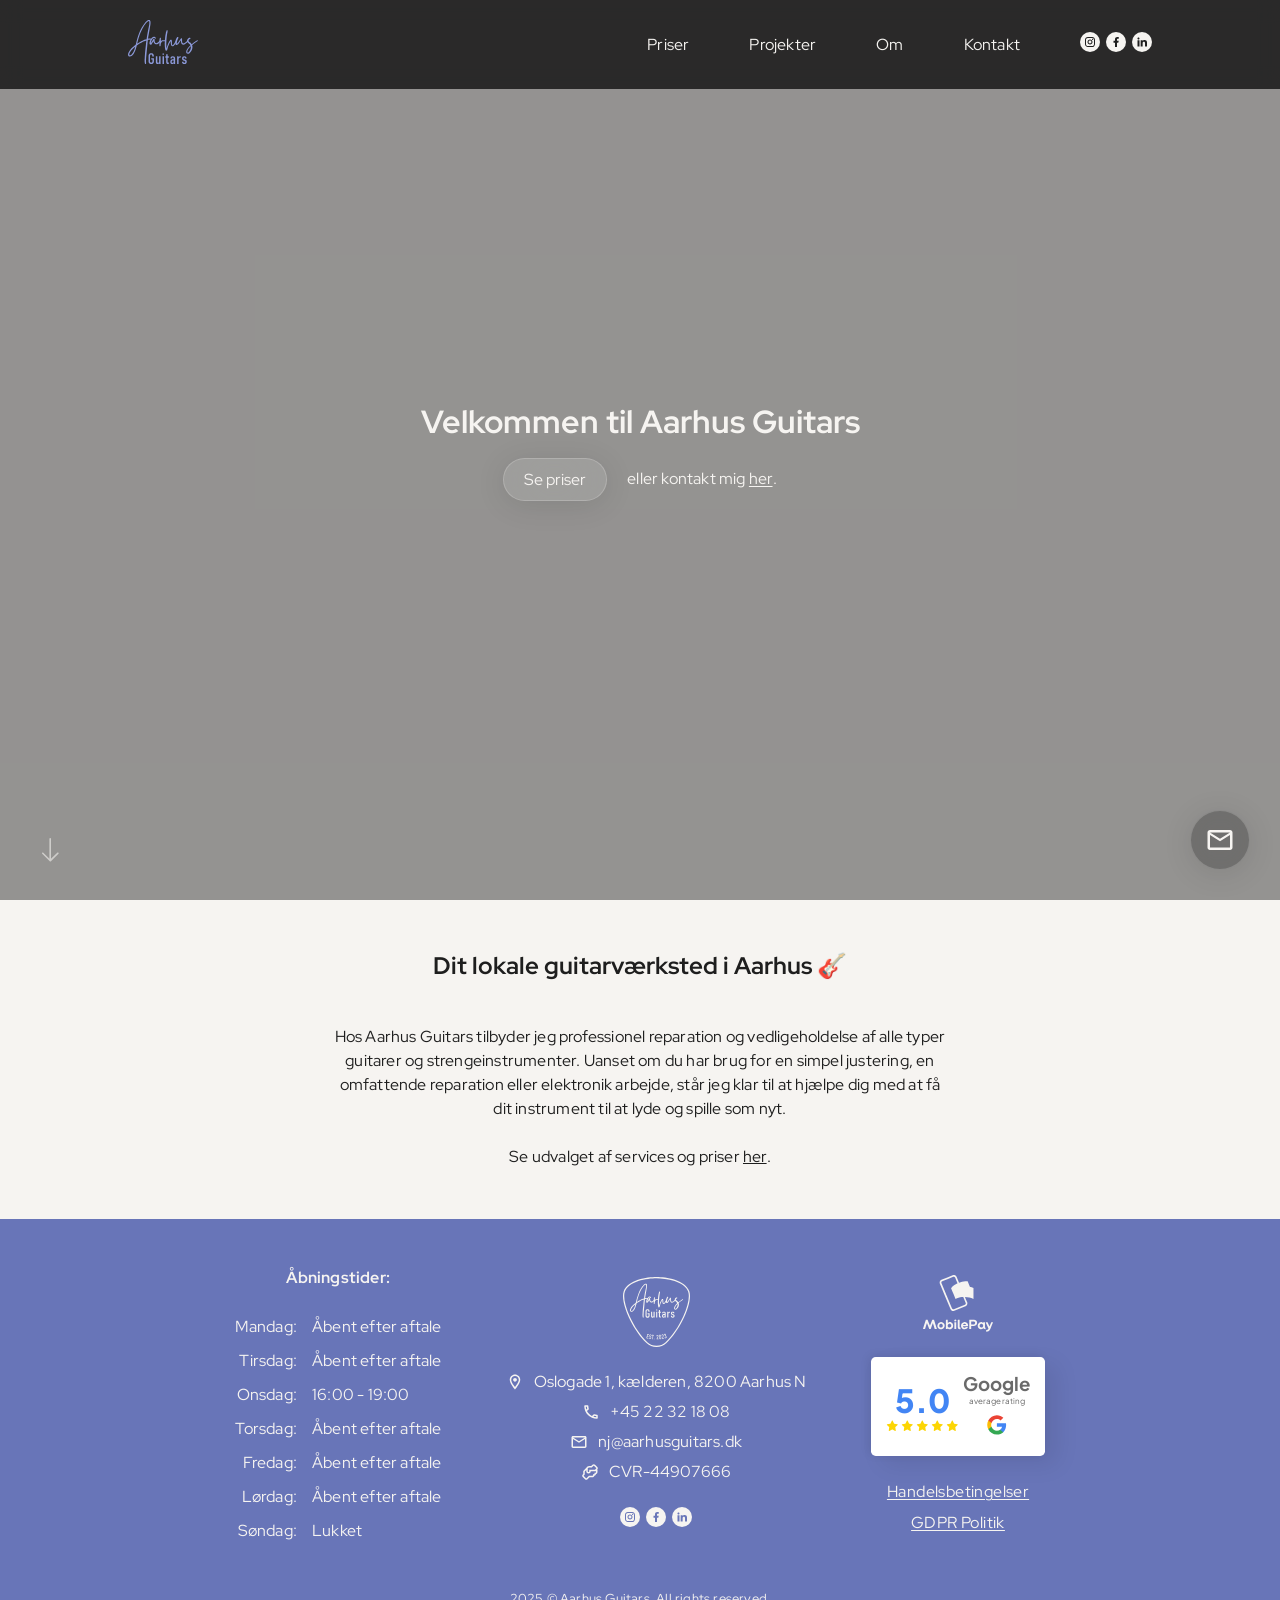
==== commit 4225800a: "Billeder og tekst" ====
--- a/index.html
+++ b/index.html
@@ -133,7 +133,8 @@
     <section>
         <h3>Dit lokale guitarværksted i Aarhus 🎸</h3>
         <p>
-            Lorem ipsum dolor sit amet consectetur. Est ultricies felis nec tempus augue vulputate lacus diam velit. Congue in quam sit nibh eget neque aliquet gravida. <br>
+            <br>
+            Hos Aarhus Guitars tilbyder jeg professionel reparation og vedligeholdelse af alle typer guitarer og strengeinstrumenter. Uanset om du har brug for en simpel justering, en omfattende reparation eller elektronik arbejde, står jeg klar til at hjælpe dig med at få dit instrument til at lyde og spille som nyt. <br>
             <br>
             Se udvalget af services og priser <a href="priser.html" style="color: #1e1e1e;">her</a>.
         </p>
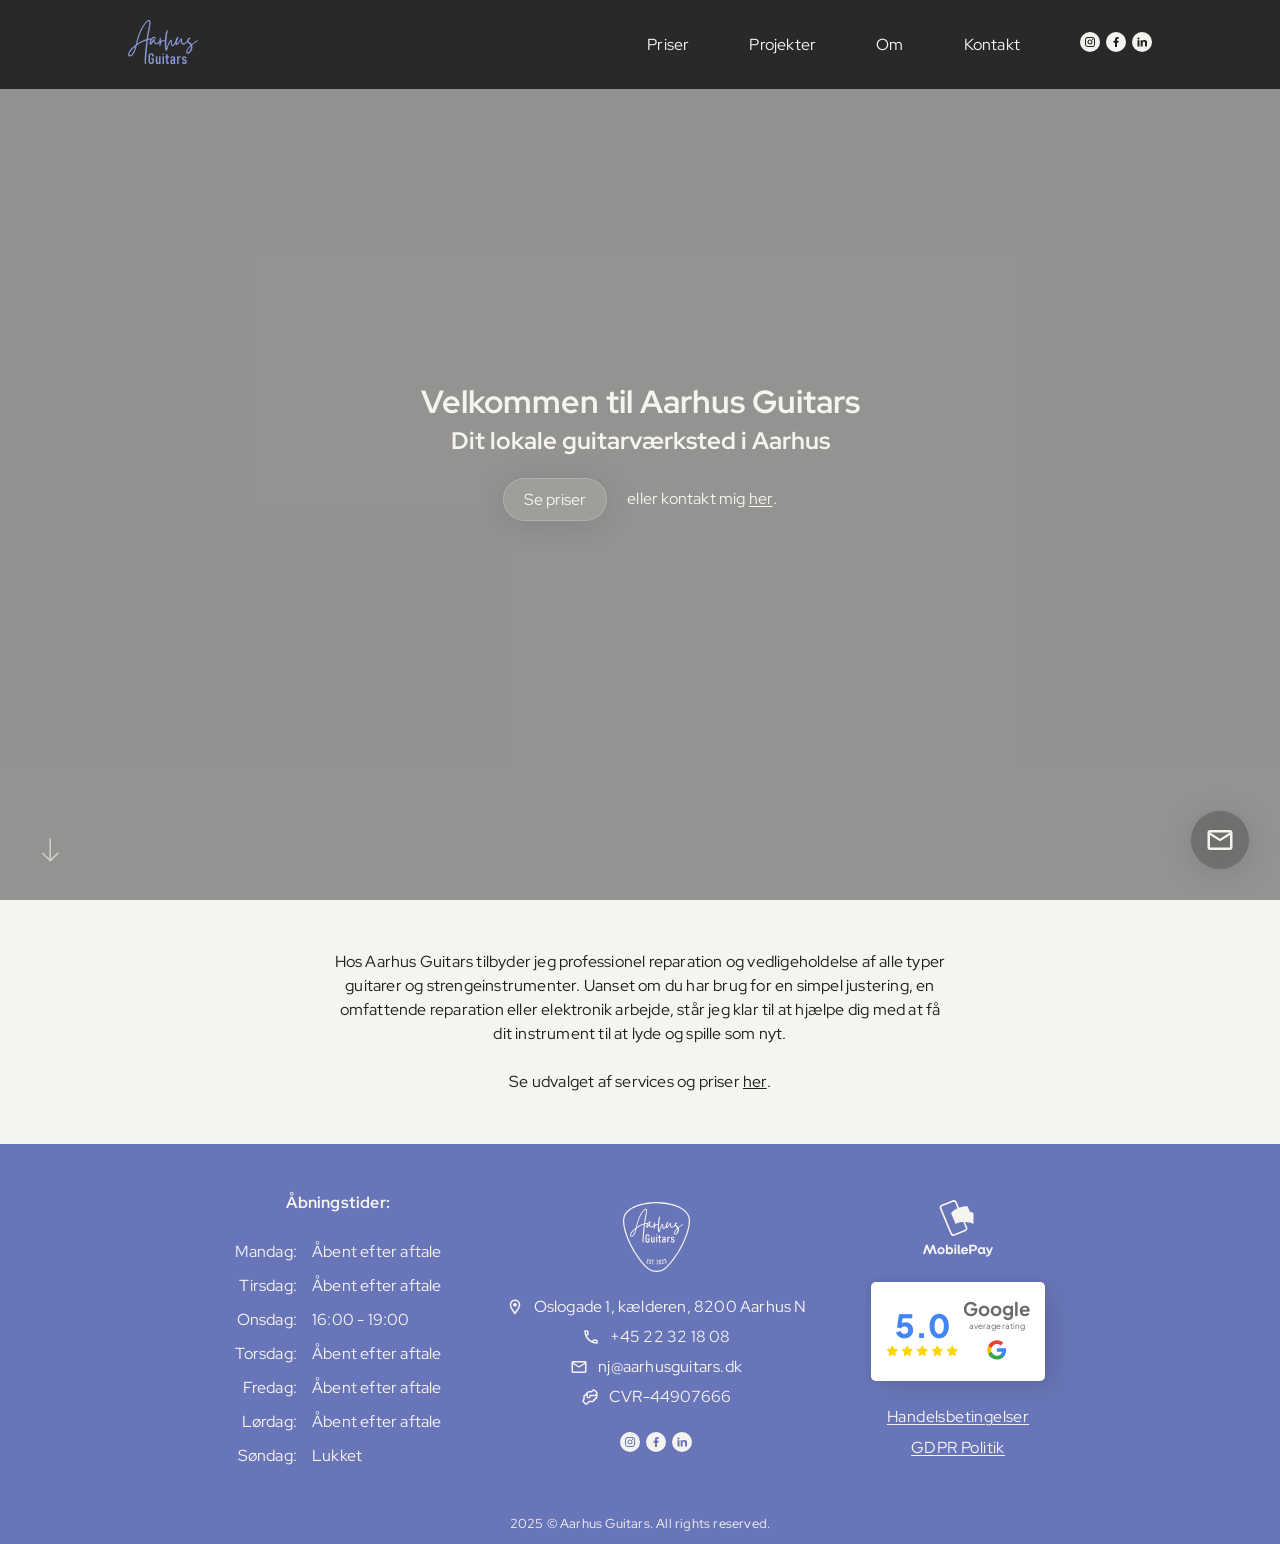
==== commit 1b050a88: "Tekst" ====
--- a/index.html
+++ b/index.html
@@ -116,6 +116,7 @@
         <video src="AG Hero Video V1.mp4" type="video/mp4" autoplay muted playsinline loop></video>
         <div class="hero-text">
             <h2 class="hero-text-desk">Velkommen til Aarhus Guitars</h2>
+            <h3 class="hero-text-desk"  style="color: #F6F4F1">Dit lokale guitarværksted i Aarhus</h3>
             <h2 class="hero-text-mob">Velkommen til<br>Aarhus Guitars</h2>
             <div class="hero-buttons">
                 <a href="priser.html">
@@ -129,11 +130,8 @@
     <div class="scroll-indicator" id="hideOnScroll">
         <img src="images/down-symbol.svg" alt="Scroll Pil">
     </div>
-
     <section>
-        <h3>Dit lokale guitarværksted i Aarhus 🎸</h3>
         <p>
-            <br>
             Hos Aarhus Guitars tilbyder jeg professionel reparation og vedligeholdelse af alle typer guitarer og strengeinstrumenter. Uanset om du har brug for en simpel justering, en omfattende reparation eller elektronik arbejde, står jeg klar til at hjælpe dig med at få dit instrument til at lyde og spille som nyt. <br>
             <br>
             Se udvalget af services og priser <a href="priser.html" style="color: #1e1e1e;">her</a>.
@@ -321,8 +319,8 @@
                     </div>
                 </div>
                 <div class="footer-list">
-                    <a href="#">Handelsbetingelser</a>
-                    <a href="#">GDPR Politik</a>
+                    <a href="handelsbetingelser.html">Handelsbetingelser</a>
+                    <a href="GDPR.html">GDPR Politik</a>
                 </div>
             </div>
         </div>
--- a/homepage.css
+++ b/homepage.css
@@ -18,13 +18,11 @@
 .hero-text {
     position: relative;
     z-index: 1;
-
     display: flex;
     flex-direction: column;
     justify-content: center;
     align-items: center;
-    gap: 15px;
-
+    gap: 2px;
     width: 100%;
     height: 100%;
 
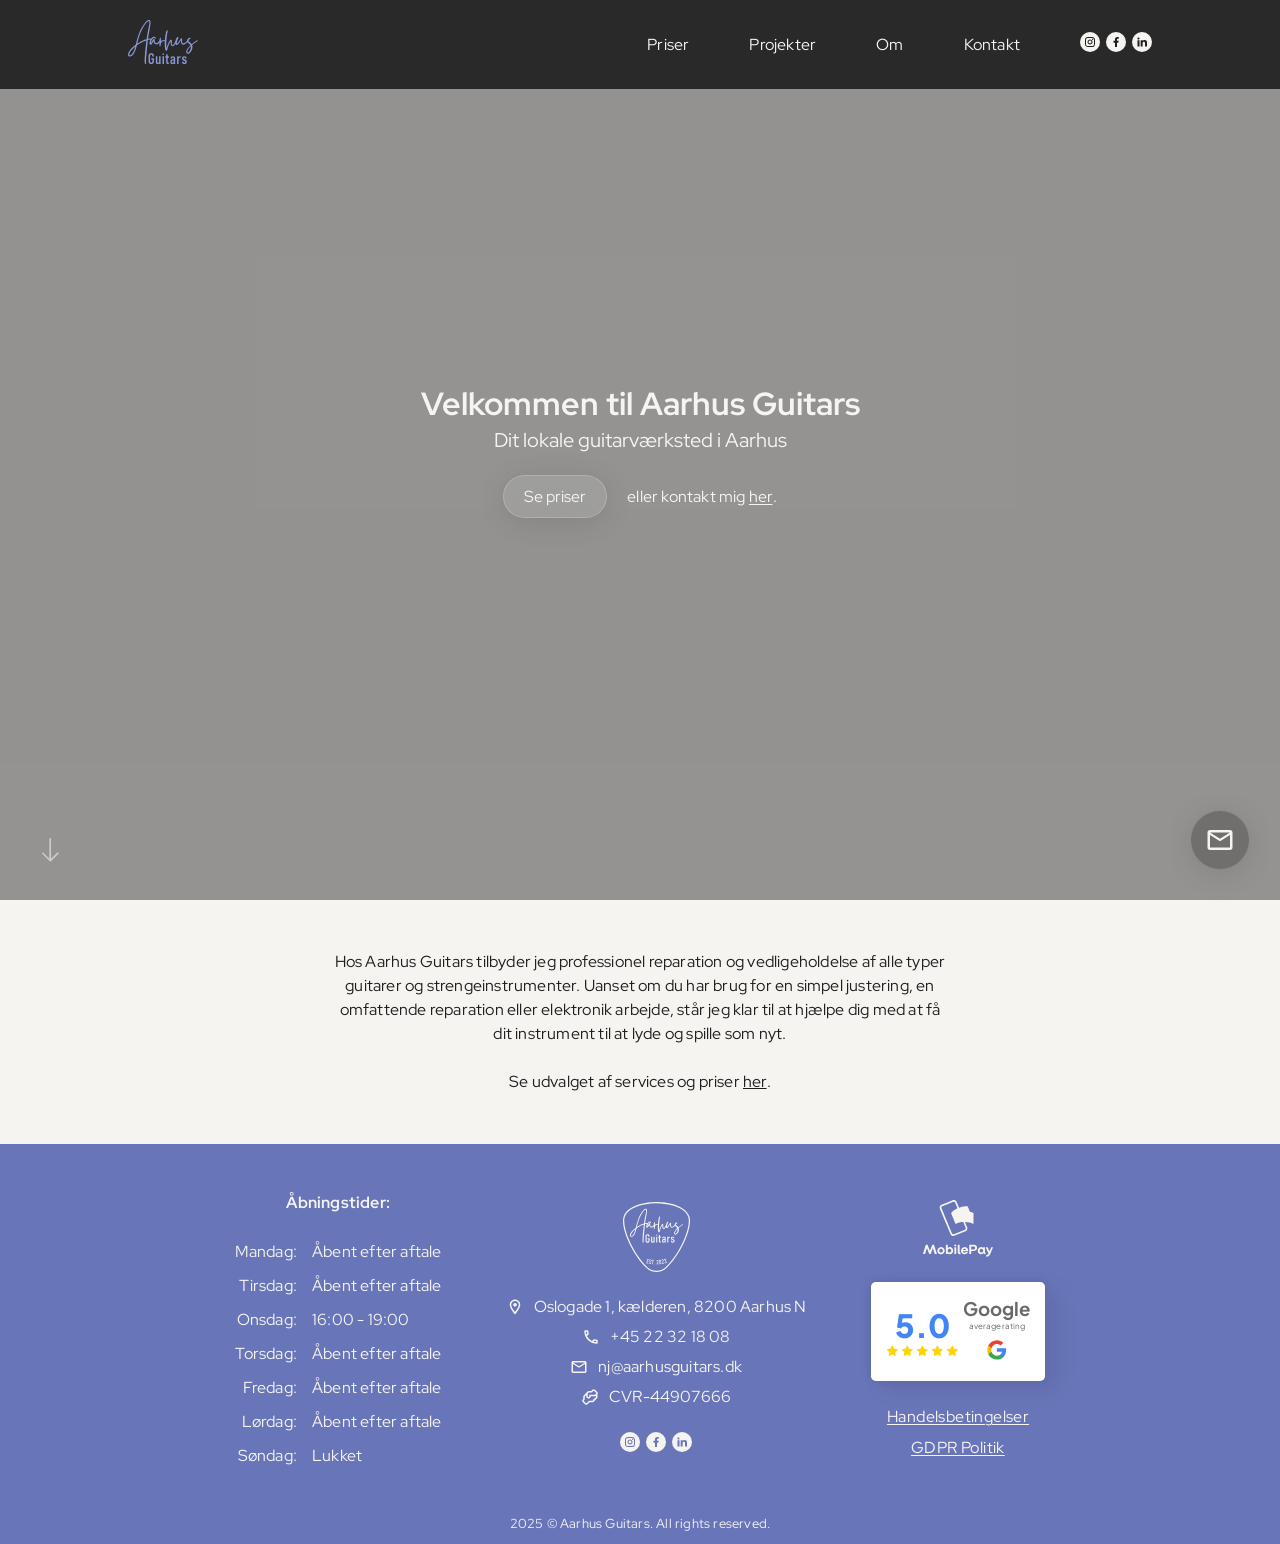
==== commit a5d55322: "Update hero subheading style on homepage Adjusted the font weight to normal and set the font size to" ====
--- a/index.html
+++ b/index.html
@@ -116,7 +116,7 @@
         <video src="AG Hero Video V1.mp4" type="video/mp4" autoplay muted playsinline loop></video>
         <div class="hero-text">
             <h2 class="hero-text-desk">Velkommen til Aarhus Guitars</h2>
-            <h3 class="hero-text-desk"  style="color: #F6F4F1">Dit lokale guitarværksted i Aarhus</h3>
+            <h3 class="hero-text-desk" style="color: #F6F4F1; font-weight: normal; font-size: 20px;">Dit lokale guitarværksted i Aarhus</h3>
             <h2 class="hero-text-mob">Velkommen til<br>Aarhus Guitars</h2>
             <div class="hero-buttons">
                 <a href="priser.html">
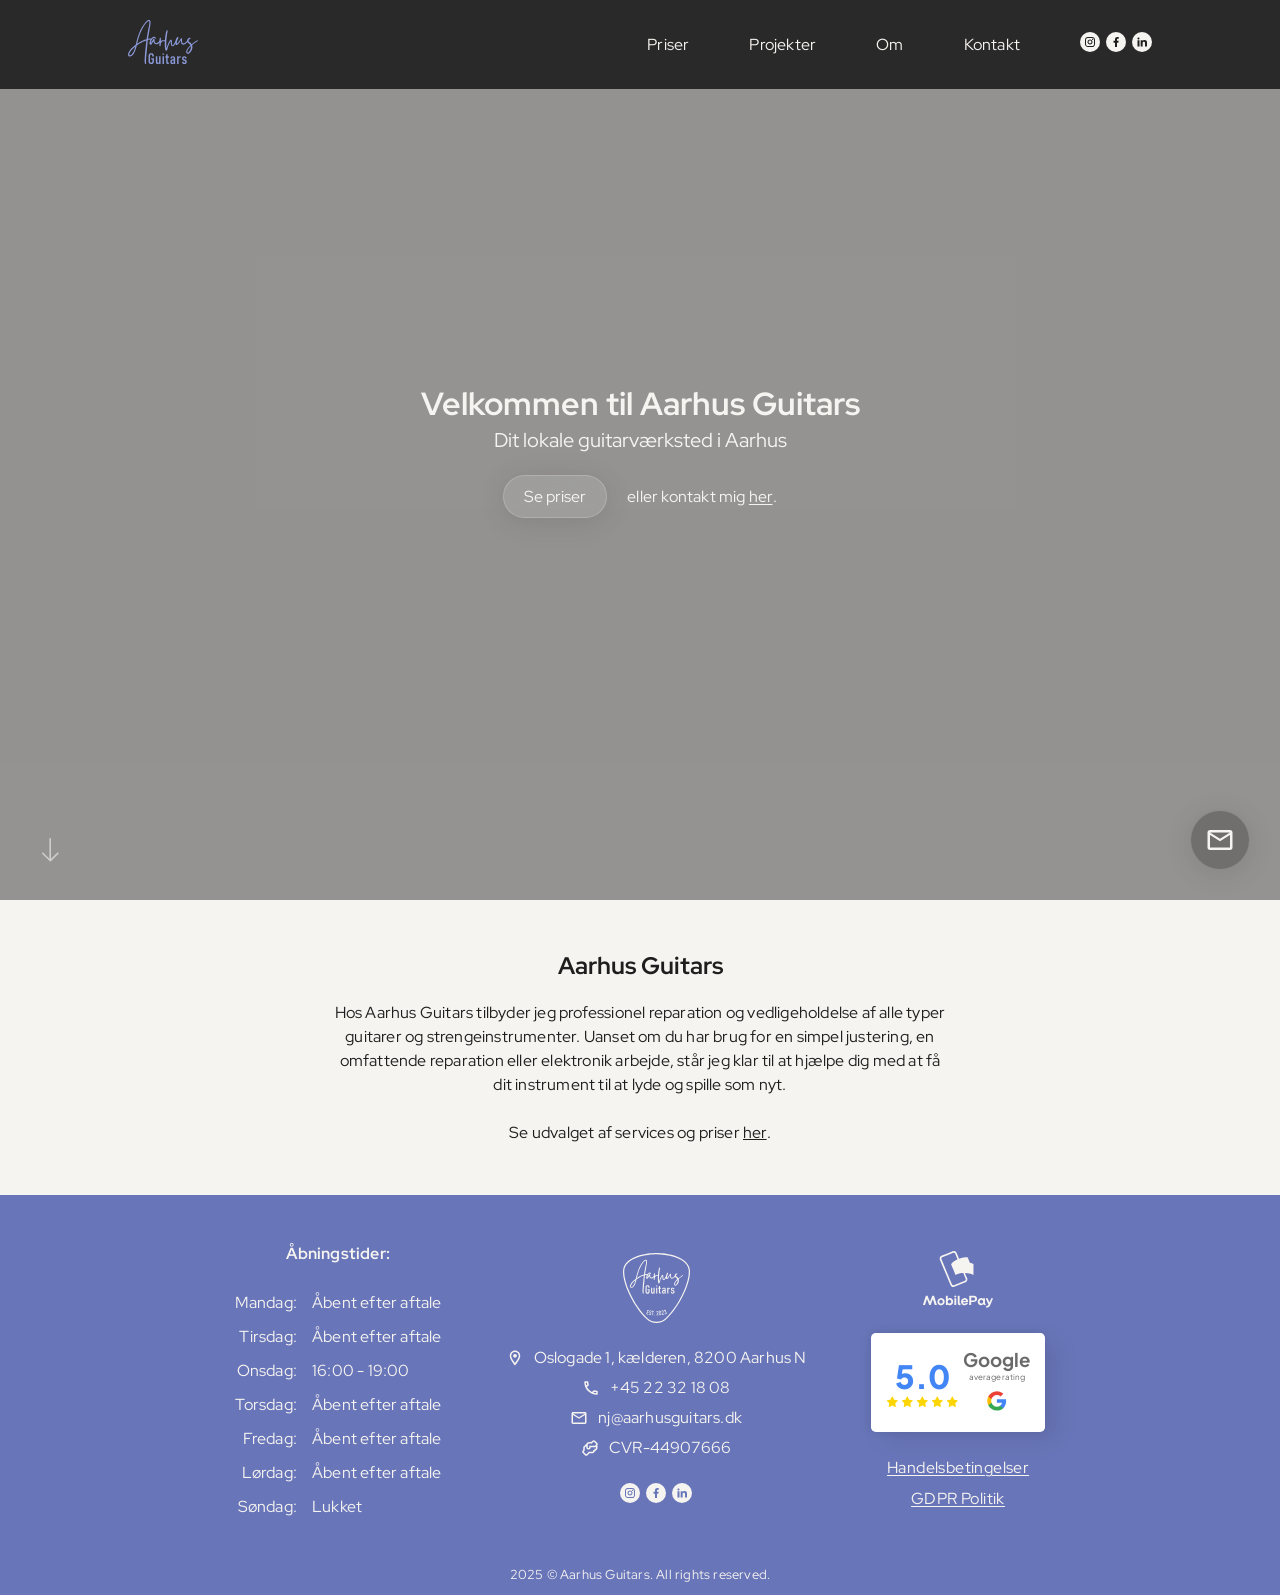
==== commit ba449266: "Update index.html" ====
--- a/index.html
+++ b/index.html
@@ -131,6 +131,7 @@
         <img src="images/down-symbol.svg" alt="Scroll Pil">
     </div>
     <section>
+        <h3>Aarhus Guitars</h3>
         <p>
             Hos Aarhus Guitars tilbyder jeg professionel reparation og vedligeholdelse af alle typer guitarer og strengeinstrumenter. Uanset om du har brug for en simpel justering, en omfattende reparation eller elektronik arbejde, står jeg klar til at hjælpe dig med at få dit instrument til at lyde og spille som nyt. <br>
             <br>
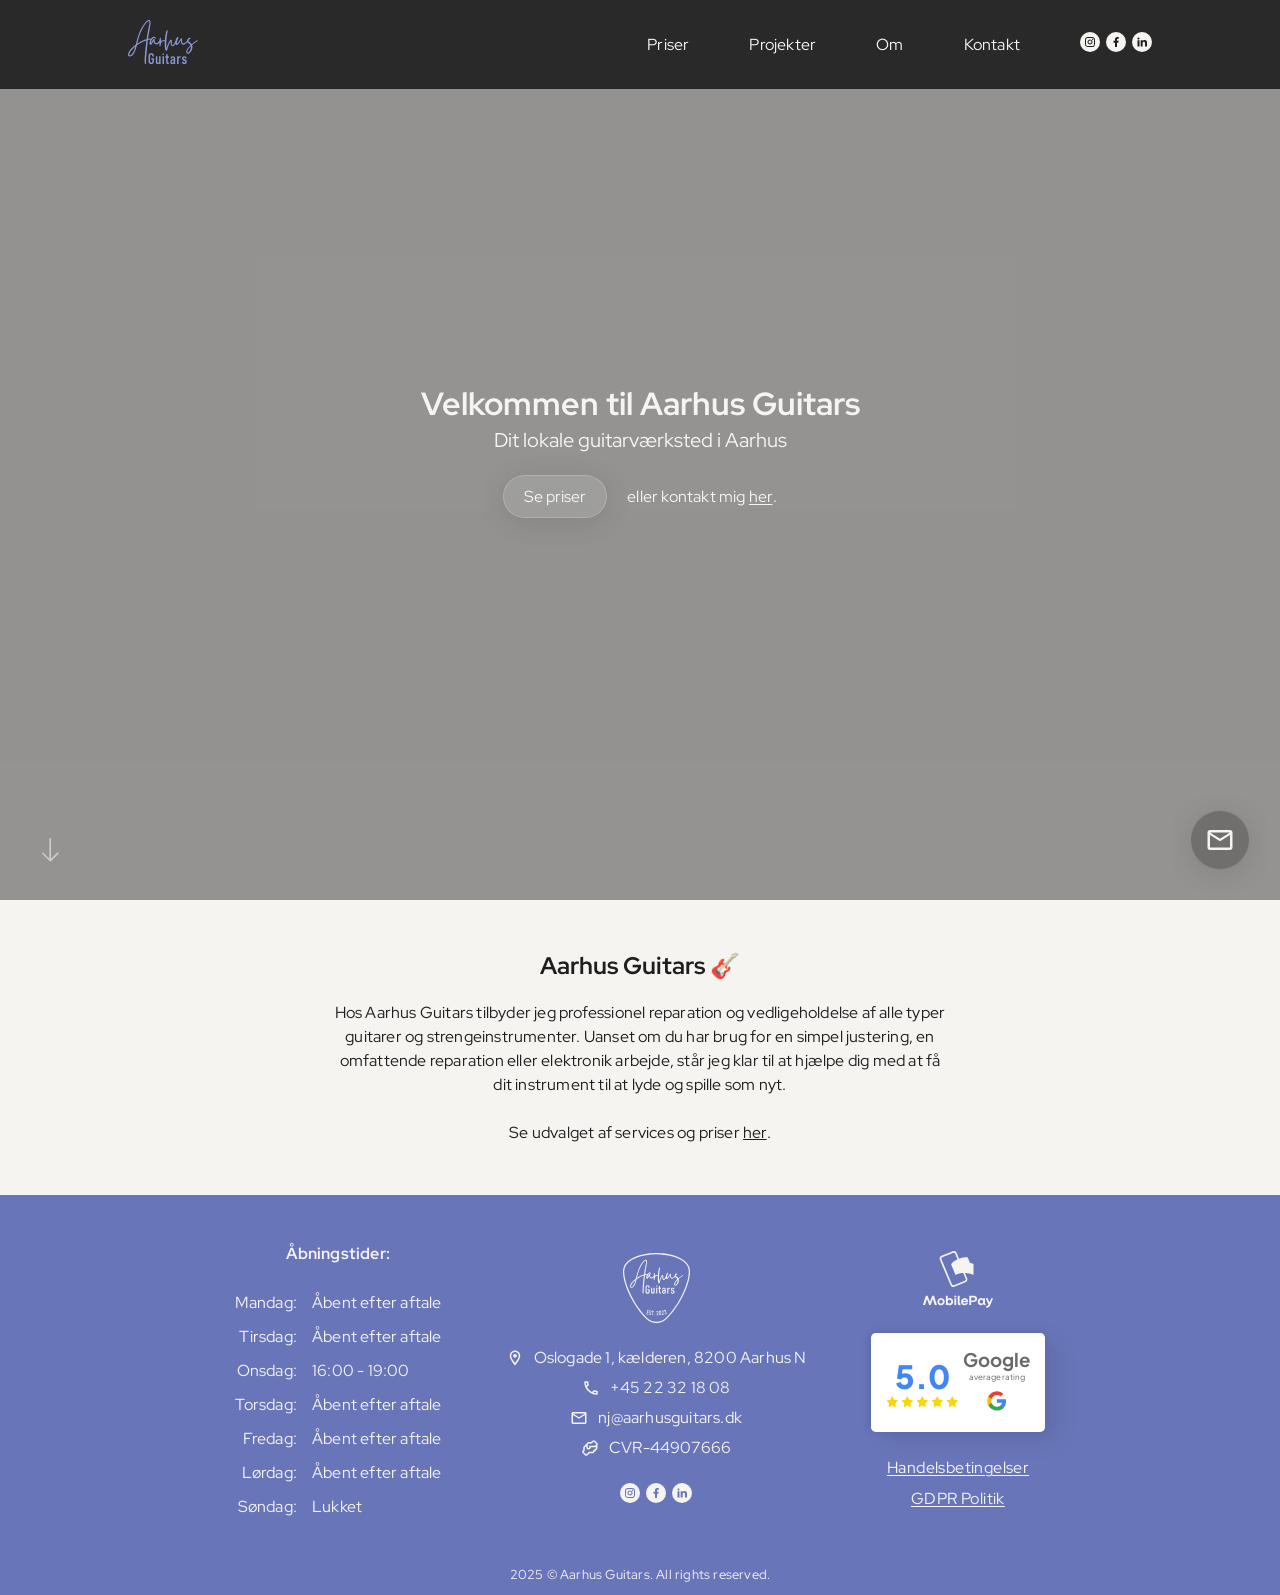
==== commit f86ea415: "Update index.html" ====
--- a/index.html
+++ b/index.html
@@ -131,7 +131,7 @@
         <img src="images/down-symbol.svg" alt="Scroll Pil">
     </div>
     <section>
-        <h3>Aarhus Guitars</h3>
+        <h3>Aarhus Guitars 🎸</h3>
         <p>
             Hos Aarhus Guitars tilbyder jeg professionel reparation og vedligeholdelse af alle typer guitarer og strengeinstrumenter. Uanset om du har brug for en simpel justering, en omfattende reparation eller elektronik arbejde, står jeg klar til at hjælpe dig med at få dit instrument til at lyde og spille som nyt. <br>
             <br>
